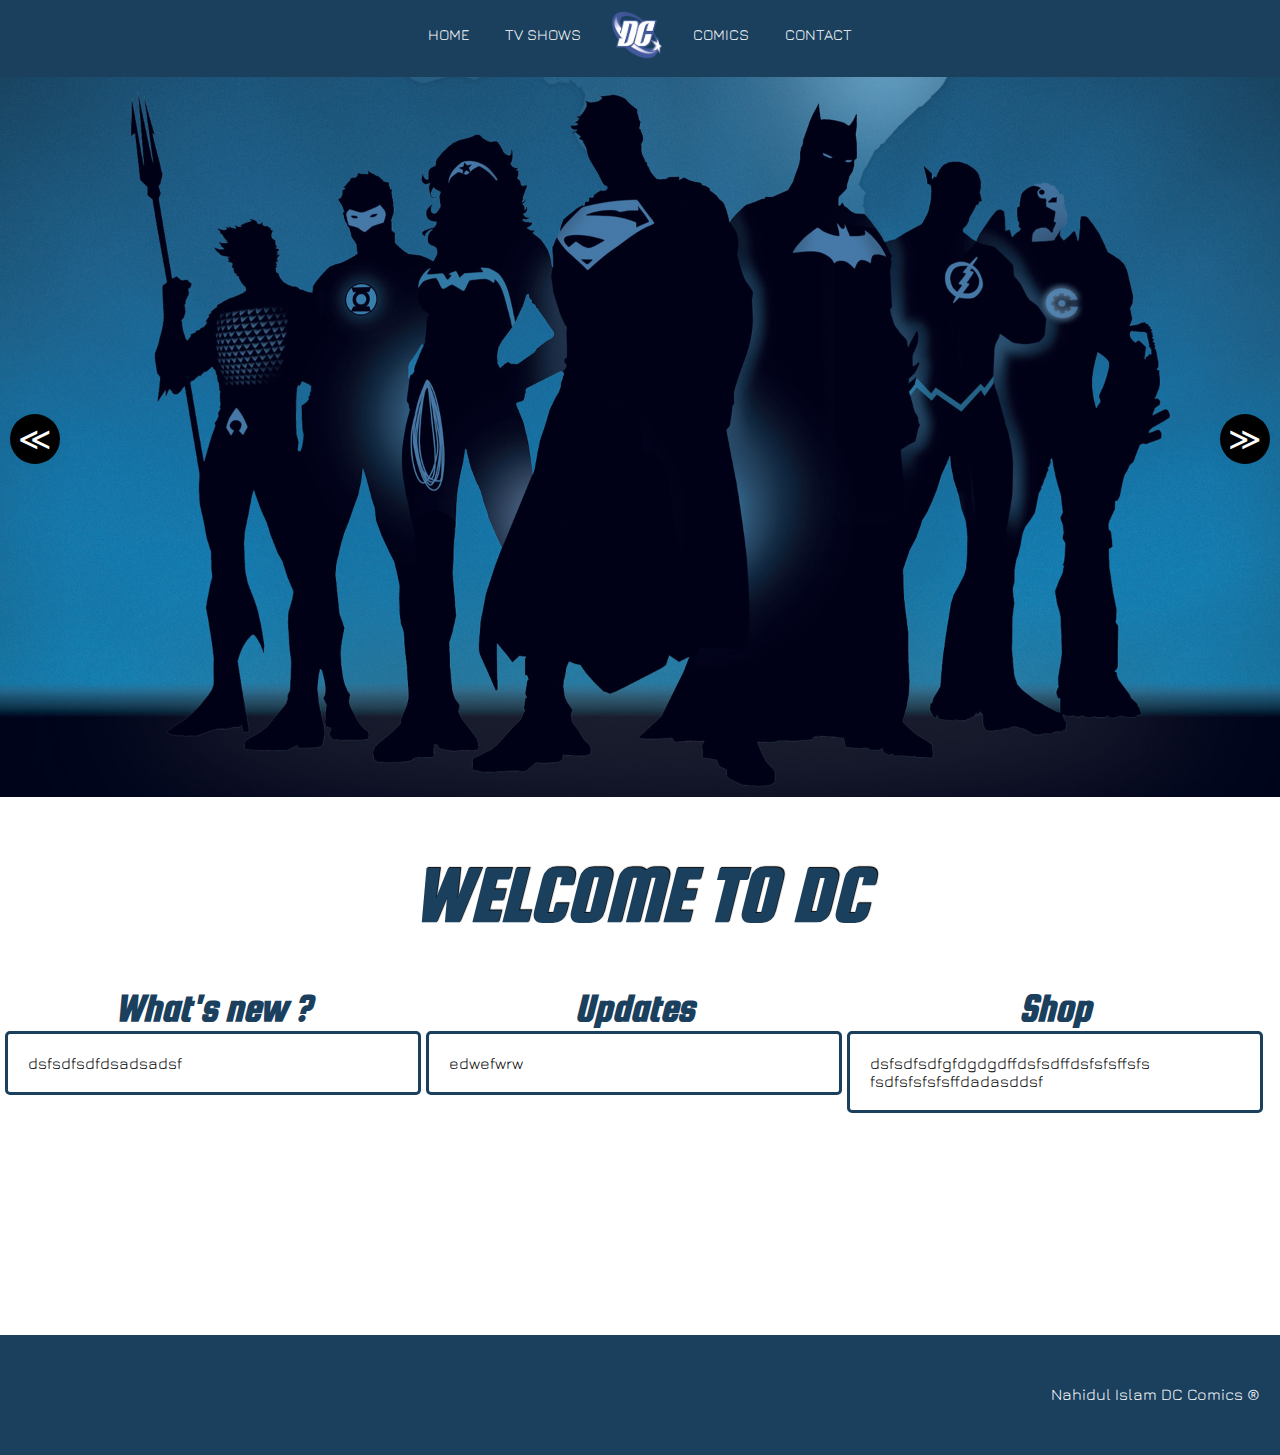
==== index.html @ 7a0b0933 "changed breakpoints for css" ====
<!doctype html>
<html>

<head>
    <title> DC Comics - Home </title>
    <link rel="stylesheet" href="css/styles.css">
    <link rel="apple-touch-icon" href="images/apple-touch-icon.png">
    <link href="https://fonts.googleapis.com/css?family=Squada+One" rel="stylesheet">
    <link href="https://fonts.googleapis.com/css?family=Jura:400,700" rel="stylesheet">
    <script type="text/javascript" src="js/scriptfile.js"></script>
    <meta charset="utf-8">
    <meta name="apple-mobile-web-app-capable" content="yes">
    <meta name="mobile-web-app-capable" content="yes">
    <meta name="viewport" content="width=device-width">
    <meta http-equiv="Content-Type" content="text/html; charset=utf-8">
    <meta name="application-name" content="DC COMICS">
</head>


<body>
    <nav class="mainnav" id="mainnav">
        <a href="index.html" id="currentpage" class="currentpage">HOME</a>
        <a href="tvshows.html">TV SHOWS</a>
        <img id="logo" class="logo" src="images/dclogo.png">
        <a href="comics.html">COMICS</a>
        <a href="contact.html">CONTACT</a>
        <a href="javascript:void(0);" id="navicon" class="navicon">&#9776;</a>
        <!-- icon that allows nav to collapse -->

    </nav>

    <header class="homebanner">
        <section id="homeimageslider">

            <ul id="slidecontent">
                <li>
                    <img src="images/bannerhome2.jpg" alt="">
                </li>
                <li>
                    <img src="images/bannerhome.jpg" alt "">
                </li>
                <li>
                    <img src="images/bannerhome3.jpg" alt "">
                </li>

            </ul>
            <a id="prev" href="#">&#8810;</a>
            <a id="next" href="#">&#8811;</a>
            <!-- Left and right buttons for image slider -->

        </section>

        <header>
            <h1> WELCOME TO DC</h1>
        </header>


    </header>



    <article class="homearticle">

        <section class="left-col">
            <header>
                <h2>What's new ?</h2>
            </header>
            <article>
                <p>dsfsdfsdfdsadsadsf</p>
            </article>
        </section>

        <section class="cent-col">
            <header>
                <h2>Updates</h2>
            </header>
            <article>
                <p>edwefwrw
                </p>
            </article>
        </section>

        <section class="right-col">
            <header>
                <h2>Shop</h2>
            </header>
            <article>
                <p>dsfsdfsdfgfdgdgdffdsfsdffdsfsfsffsfs <br> fsdfsfsfsfsffdadasddsf
                </p>
            </article>
        </section>


    </article>



    <footer>
        <p>Nahidul Islam DC Comics ®</p>
    </footer>

</body>

</html>
---- css/styles.css ----
@charset "UTF-8";


body {
    margin: 0;

}

p {
    font-family: 'Jura', sans-serif;

}

@media screen and (min-width: 651px) {          /*breakpoint for larger screen size devices*/
    .sticky {
        position: fixed;
        top: 0;
        width: 100%;


    }

    .sticky + header {
        padding-top: 77px;

    }



    .mainnav a {
        top: -20px;
        padding: 20px;
        position: relative
    }

    h1 {
        font-size: 80px;
    }


    h2 {
        font-size: 40px;

    }

    .homearticle header {
        margin-bottom: -30px;

    }




    .homebanner h1 {
        margin-bottom: 20px;

    }

    .homearticle .left-col,
    .right-col,
    .cent-col {
        width: 32.5%;
        margin-left: 5px;


    }
    
    .homearticle{
        margin-bottom: 400px;
    }
    



}


.mainnav {
    background-color: #1a405e;
    overflow: hidden;
    text-align: center;
    z-index: 1;

}


.mainnav a {
    font-family: 'Jura', sans-serif;
    color: white;
    padding: 14px 16px;
    text-decoration: none;
    font-size: 15px;
    display: inline-block;



}


.mainnav a:hover:not(:last-child) {
    color: black;
    background-color: #d1e8ff;
}


.mainnav .navicon {
    display: none;
}

.mainnav .navicon:hover {
    display: block;
}

.logo {
    height: 50px;
    margin-right: 10px;
    margin-left: 10px;
    margin-top: 10px;

}




@media screen and (max-width: 650px) {          /*breakpoint for smaller screen sizes*/
    .mainnav a {
        display: none;

    }
    
    .homearticle {
        display: flex;
        flex-direction: column;
        margin-top: -20px;
    }


    .homearticle {
        margin:20px;
        margin-top: -10px;


    }

    .mainnav a.navicon {
        float: left;
        display: block;
        height: 40px;

    }
    .currentpage {
        background-color: black;
        color: white;

    }
    .mainnav a:hover:not(:last-child) {
        background-color: #ddd;
        color: black;
    }

    .mainnav.responsivenav {
        position: relative;
    }
    .mainnav.responsivenav a.navicon {
        position: absolute;
        top: 0;

    }

    .mainnav.responsivenav a {
        display: block;
        text-align: right;
        height: 40px;



    }

    #logo {
        display: none;
    }

    h1 {
        font-size: 40px;

    }

    .homearticle .left-col,
    .right-col,
    .cent-col {
        width: 100%;
    }




}

.imagesliderhome {
    margin-bottom: 200px;
    width: 100%;
}

.banner {
    width: 100%;
    position: absolute;
}

.content p {
    margin-top: 500px;
}

footer {
    background-color: #1a405e;
    color: white;
    height: 100px;
    text-align: right;
    padding-right: 20px;
    padding-top: 20px;

}

footer p {
    margin-top: 30px;
}


#homeimageslider {
    position: relative;
    overflow: hidden;
    margin-bottom: 0px;




}

#homeimageslider ul {
    position: relative;
    list-style: none;
    height: 100%;
    width: 1000%;
    padding: 0;
    margin: 0;
    transition: all 750ms ease;





}

#homeimageslider li {
    position: relative;
    height: 100%;
    width: calc(100vw);
    float: left;


}

#homeimageslider img {
    width: 100%;
    height: 100%;


}

#prev,
#next {
    width: 50px;
    line-height: 50px;
    border-radius: 50%;
    font-size: 2rem;
    text-shadow: 0 0 20px rgba(0, 0, 0, 0.6);
    text-align: center;
    color: white;
    background-color: black;
    text-decoration: none;
    position: absolute;
    top: 50%;
    transform: translateY(-50%);
    transition: all 150ms ease;

}

#prev:hover {
    background-color: rgba(0, 0, 0, 0.5);
    text-shadow: 0;
}

#next:hover {
    background-color: rgba(0, 0, 0, 0.5);
    text-shadow: 0;
}


#prev {
    left: 10px;
}


#next {
    right: 10px;
}



h1 {
    font-family: 'Squada One', cursive;
    text-align: center;
    color: #1a405e;
    text-shadow: 1px -1px 1px rgba(0, 0, 0, 1);
    font-style: oblique;
    line-height: 1;
}

h2 {
    font-family: 'Squada One', cursive;
    text-align: center;
    color: #1a405e;
    text-shadow: 1px rgba(0, 0, 0, 1);
    font-style: oblique;
    line-height: 1;

}

h3 {
    font-family: 'Squada One', cursive;
    text-align: center;
    color: #1a405e;
    text-shadow: 1px rgba(0, 0, 0, 1);
    line-height: 1;

}


.homearticle .left-col,
.right-col,
.cent-col {
    float: left;

}




.homearticle .left-col p,
.right-col p,
.cent-col p {
    border-style: solid;
    border-color: #1a405e;
    padding: 20px;
    border-radius: 5px;



}
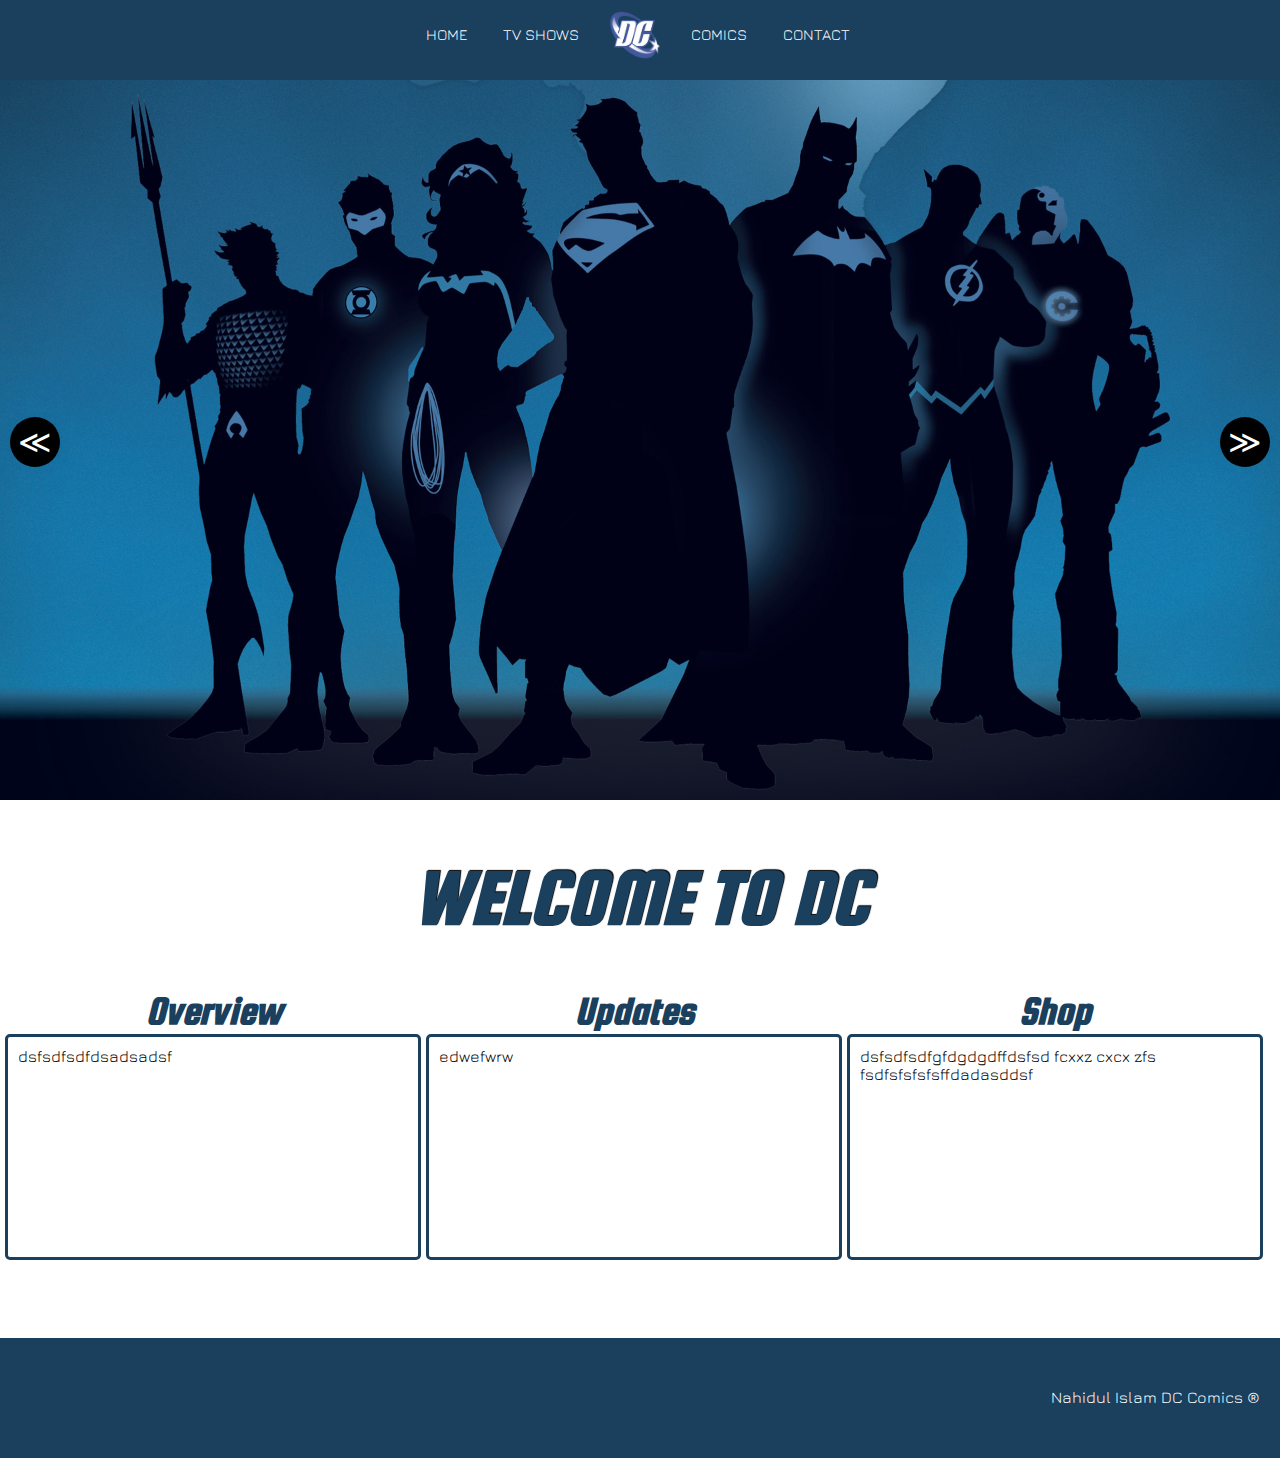
==== commit 1e2ea9f5: "made changes to nav html" ====
--- a/index.html
+++ b/index.html
@@ -19,15 +19,26 @@
 
 <body>
     <nav class="mainnav" id="mainnav">
-        <a href="index.html" id="currentpage" class="currentpage">HOME</a>
-        <a href="tvshows.html">TV SHOWS</a>
-        <img id="logo" class="logo" src="images/dclogo.png">
-        <a href="comics.html">COMICS</a>
-        <a href="contact.html">CONTACT</a>
-        <a href="javascript:void(0);" id="navicon" class="navicon">&#9776;</a>
-        <!-- icon that allows nav to collapse -->
+        <ul class="main-menu">
+            <li><a href="index.html" id="currentpage" class="currentpage">HOME</a></li>
+
+            <li><a href="tvshows.html">TV SHOWS</a></li>
+
+            <li><img id="logo" class="logo" src="images/dclogo.png"></li>
+
+            <li><a href="comics.html">COMICS</a></li>
+
+            <li><a href="contact.html">CONTACT</a></li>
+
+            <li><a href="javascript:void(0);" id="navicon" class="navicon">&#9776;</a></li>
+            <!-- icon that allows nav to collapse -->
+
+        </ul>
+
+
 
     </nav>
+
 
     <header class="homebanner">
         <section id="homeimageslider">
@@ -63,7 +74,7 @@
 
         <section class="left-col">
             <header>
-                <h2>What's new ?</h2>
+                <h2>Overview</h2>
             </header>
             <article>
                 <p>dsfsdfsdfdsadsadsf</p>
@@ -85,14 +96,13 @@
                 <h2>Shop</h2>
             </header>
             <article>
-                <p>dsfsdfsdfgfdgdgdffdsfsdffdsfsfsffsfs <br> fsdfsfsfsfsffdadasddsf
+                <p>dsfsdfsdfgfdgdgdffdsfsd fcxxz cxcx zfs <br> fsdfsfsfsfsffdadasddsf
                 </p>
             </article>
         </section>
 
 
     </article>
-
 
 
     <footer>
--- a/css/styles.css
+++ b/css/styles.css
@@ -3,6 +3,9 @@
 
 body {
     margin: 0;
+     &.in-transition {
+    transition: transform 900ms ease;
+    }
 
 }
 
@@ -11,7 +14,65 @@
 
 }
 
-@media screen and (min-width: 651px) {          /*breakpoint for larger screen size devices*/
+#scrollButton {
+  text-align: center;
+}
+
+.mainnav {
+    background-color: #1a405e;
+    overflow: hidden;
+    text-align: center;
+    z-index: 1;
+
+}
+
+.mainnav ul {
+    list-style-type: none;
+    margin: 0;
+    padding: 0;
+
+
+
+}
+
+
+.mainnav ul li a {
+    font-family: 'Jura', sans-serif;
+    color: white;
+    padding: 14px 16px;
+    text-decoration: none;
+    font-size: 15px;
+
+
+
+}
+
+
+
+.mainnav ul .navicon {
+    display: none;
+    top: 0;
+}
+
+.mainnav .navicon:hover {
+    display: block;
+}
+
+.logo {
+    height: 50px;
+    margin-right: 10px;
+    margin-left: 10px;
+    margin-top: 10px;
+
+}
+
+
+
+
+/*--------------------------------------------------------------------------*/
+
+@media screen and (min-width: 651px) {
+    /*breakpoint for larger screen size devices*/
     .sticky {
         position: fixed;
         top: 0;
@@ -25,13 +86,32 @@
 
     }
 
-
-
-    .mainnav a {
+    .mainnav {
+        height: 80px;
+    }
+
+    .mainnav ul li {
+        display: inline-block;
+
+    }
+
+
+    .mainnav ul li a:hover {
+        color: black;
+        background-color: #d1e8ff;
+
+
+    }
+
+
+    .mainnav ul li a {
+        position: relative;
         top: -20px;
-        padding: 20px;
-        position: relative
-    }
+        padding-top: 100%;
+        padding-bottom: 100%;
+
+    }
+
 
     h1 {
         font-size: 80px;
@@ -62,72 +142,50 @@
         width: 32.5%;
         margin-left: 5px;
 
-
-    }
-    
-    .homearticle{
+        float: left;
+
+
+    }
+
+
+    .homearticle .left-col p,
+    .right-col p,
+    .cent-col p {
+        height: 200px;
+
+
+
+
+    }
+
+    .homearticle {
         margin-bottom: 400px;
-    }
-    
-
-
-
-}
-
-
-.mainnav {
-    background-color: #1a405e;
-    overflow: hidden;
-    text-align: center;
-    z-index: 1;
-
-}
-
-
-.mainnav a {
-    font-family: 'Jura', sans-serif;
-    color: white;
-    padding: 14px 16px;
-    text-decoration: none;
-    font-size: 15px;
-    display: inline-block;
-
-
-
-}
-
-
-.mainnav a:hover:not(:last-child) {
-    color: black;
-    background-color: #d1e8ff;
-}
-
-
-.mainnav .navicon {
-    display: none;
-}
-
-.mainnav .navicon:hover {
-    display: block;
-}
-
-.logo {
-    height: 50px;
-    margin-right: 10px;
-    margin-left: 10px;
-    margin-top: 10px;
-
-}
-
-
-
-
-@media screen and (max-width: 650px) {          /*breakpoint for smaller screen sizes*/
-    .mainnav a {
+        box-sizing: border-box;
+        width: 100%;
+
+    }
+
+
+
+}
+
+/*--------------------------------------------------------------------------*/
+
+/*--------------------------------------------------------------------------*/
+
+@media screen and (max-width: 650px) {
+    /*breakpoint for smaller screen sizes*/
+    .mainnav ul li a {
         display: none;
 
-    }
-    
+
+    }
+
+    .navicon {
+        color: white;
+        
+    }
+
     .homearticle {
         display: flex;
         flex-direction: column;
@@ -136,7 +194,7 @@
 
 
     .homearticle {
-        margin:20px;
+        margin: 20px;
         margin-top: -10px;
 
 
@@ -147,30 +205,56 @@
         display: block;
         height: 40px;
 
-    }
+
+
+
+
+    }
+
     .currentpage {
         background-color: black;
         color: white;
 
     }
-    .mainnav a:hover:not(:last-child) {
-        background-color: #ddd;
+    .mainnav ul li:hover:not(:last-child) {
+        background-color: grey;
         color: black;
     }
+
 
     .mainnav.responsivenav {
         position: relative;
-    }
-    .mainnav.responsivenav a.navicon {
+
+
+
+
+
+    }
+
+    .mainnav.responsivenav ul {
+        top: 0;
+        margin-top: 0;
+
+    }
+    .mainnav.responsivenav ul li a.navicon {
         position: absolute;
         top: 0;
 
-    }
-
-    .mainnav.responsivenav a {
+
+
+
+    }
+
+    .mainnav.responsivenav ul li a {
+        position: relative;
         display: block;
         text-align: right;
         height: 40px;
+
+
+
+
+
 
 
 
@@ -195,6 +279,8 @@
 
 
 }
+
+/*--------------------------------------------------------------------------*/
 
 .imagesliderhome {
     margin-bottom: 200px;
@@ -339,6 +425,8 @@
 .right-col,
 .cent-col {
     float: left;
+    box-sizing: border-box;
+
 
 }
 
@@ -350,11 +438,18 @@
 .cent-col p {
     border-style: solid;
     border-color: #1a405e;
-    padding: 20px;
+    padding: 10px;
     border-radius: 5px;
-
-
-
-}
-
-
+    overflow: auto;
+
+}
+
+cd-top.cd-is-visible {
+  /* the button becomes visible */
+  visibility: visible;
+  opacity: 1;
+}
+.cd-top.cd-fade-out {
+  /* if the user keeps scrolling down, the button is out of focus and becomes less visible */
+  opacity: .5;
+}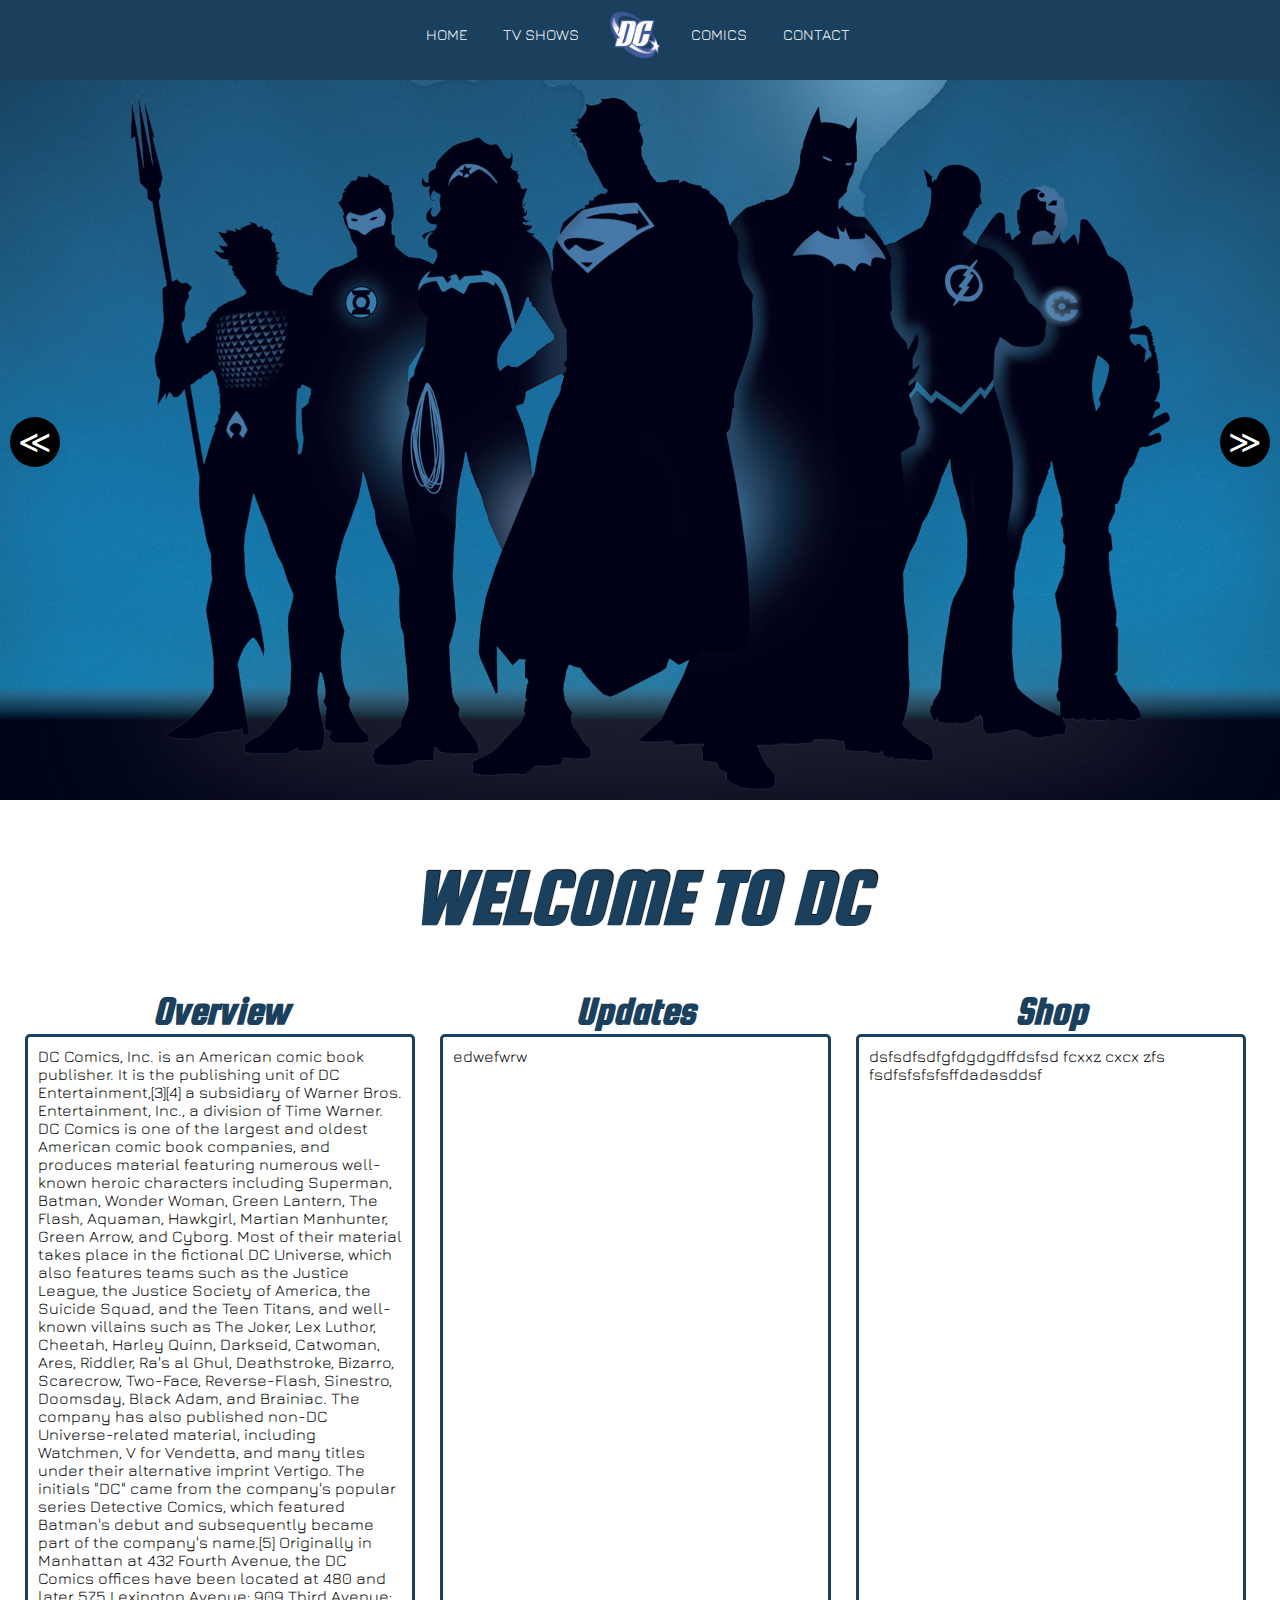
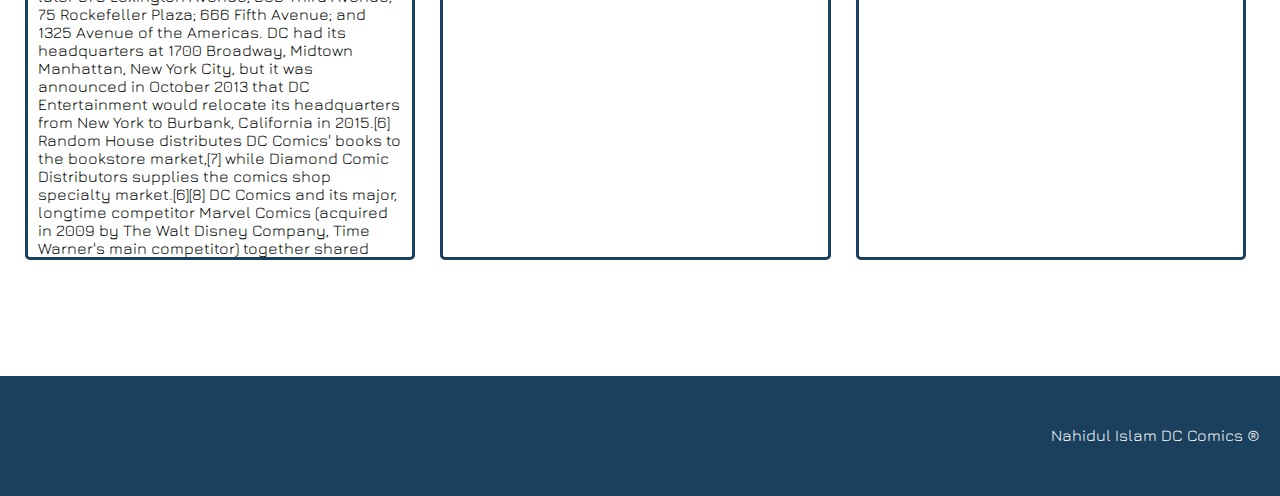
==== commit 3bf3ba10: "added a back to top button" ====
--- a/index.html
+++ b/index.html
@@ -38,6 +38,8 @@
 
 
     </nav>
+    
+    
 
 
     <header class="homebanner">
@@ -77,7 +79,7 @@
                 <h2>Overview</h2>
             </header>
             <article>
-                <p>dsfsdfsdfdsadsadsf</p>
+                <p>DC Comics, Inc. is an American comic book publisher. It is the publishing unit of DC Entertainment,[3][4] a subsidiary of Warner Bros. Entertainment, Inc., a division of Time Warner. DC Comics is one of the largest and oldest American comic book companies, and produces material featuring numerous well-known heroic characters including Superman, Batman, Wonder Woman, Green Lantern, The Flash, Aquaman, Hawkgirl, Martian Manhunter, Green Arrow, and Cyborg. Most of their material takes place in the fictional DC Universe, which also features teams such as the Justice League, the Justice Society of America, the Suicide Squad, and the Teen Titans, and well-known villains such as The Joker, Lex Luthor, Cheetah, Harley Quinn, Darkseid, Catwoman, Ares, Riddler, Ra's al Ghul, Deathstroke, Bizarro, Scarecrow, Two-Face, Reverse-Flash, Sinestro, Doomsday, Black Adam, and Brainiac. The company has also published non-DC Universe-related material, including Watchmen, V for Vendetta, and many titles under their alternative imprint Vertigo. The initials "DC" came from the company's popular series Detective Comics, which featured Batman's debut and subsequently became part of the company's name.[5] Originally in Manhattan at 432 Fourth Avenue, the DC Comics offices have been located at 480 and later 575 Lexington Avenue; 909 Third Avenue; 75 Rockefeller Plaza; 666 Fifth Avenue; and 1325 Avenue of the Americas. DC had its headquarters at 1700 Broadway, Midtown Manhattan, New York City, but it was announced in October 2013 that DC Entertainment would relocate its headquarters from New York to Burbank, California in 2015.[6] Random House distributes DC Comics' books to the bookstore market,[7] while Diamond Comic Distributors supplies the comics shop specialty market.[6][8] DC Comics and its major, longtime competitor Marvel Comics (acquired in 2009 by The Walt Disney Company, Time Warner's main competitor) together shared 70% of the American comic book market in 2016.[Wikipedia] DC means simply "DC," as the first D in D-Day is just "D." The initials come from DC's first regular publication, Detective Comics, which eventually became home to Batman. So there's a case to be made that "DC Comics" is redundant. (ref: Mickey Blue-Eyes) That's the source of the initials, but the full form of the company name (which is now a partnership owned by Warner Bros so it no longer includes "Inc") is "DC Comics."</p>
             </article>
         </section>
 
@@ -103,9 +105,13 @@
 
 
     </article>
+    
+    <section class ="backtotop">
+        <button onclick="topFunction()" id="myBtn" title="Go to top">Top</button>
+    
+    </section>
 
-
-    <footer>
+    <footer id ="footer">
         <p>Nahidul Islam DC Comics ®</p>
     </footer>
 
--- a/css/styles.css
+++ b/css/styles.css
@@ -3,8 +3,8 @@
 
 body {
     margin: 0;
-     &.in-transition {
-    transition: transform 900ms ease;
+    &.in-transition {
+        transition: transform 900ms ease;
     }
 
 }
@@ -15,7 +15,7 @@
 }
 
 #scrollButton {
-  text-align: center;
+    text-align: center;
 }
 
 .mainnav {
@@ -34,6 +34,8 @@
 
 
 }
+
+
 
 
 .mainnav ul li a {
@@ -52,6 +54,7 @@
 .mainnav ul .navicon {
     display: none;
     top: 0;
+
 }
 
 .mainnav .navicon:hover {
@@ -109,6 +112,7 @@
         top: -20px;
         padding-top: 100%;
         padding-bottom: 100%;
+        color: white;
 
     }
 
@@ -139,9 +143,8 @@
     .homearticle .left-col,
     .right-col,
     .cent-col {
-        width: 32.5%;
-        margin-left: 5px;
-
+        width: 30.5%;
+        margin-left: 25px;
         float: left;
 
 
@@ -151,7 +154,7 @@
     .homearticle .left-col p,
     .right-col p,
     .cent-col p {
-        height: 200px;
+        height: 800px;
 
 
 
@@ -162,9 +165,13 @@
         margin-bottom: 400px;
         box-sizing: border-box;
         width: 100%;
-
-    }
-
+        margin-left: 0px;
+
+    }
+
+    .backtotop {
+        clear: left;
+    }
 
 
 }
@@ -182,8 +189,8 @@
     }
 
     .navicon {
-        color: white;
-        
+        color: #ffffff;
+
     }
 
     .homearticle {
@@ -191,7 +198,16 @@
         flex-direction: column;
         margin-top: -20px;
     }
-
+    
+    .homearticle .left-col p,
+    .right-col p,
+    .cent-col p {
+        height: 300px;
+
+
+
+
+    }
 
     .homearticle {
         margin: 20px;
@@ -204,10 +220,7 @@
         float: left;
         display: block;
         height: 40px;
-
-
-
-
+        color: white;
 
     }
 
@@ -297,12 +310,15 @@
 }
 
 footer {
+    margin-top: 100px;
     background-color: #1a405e;
     color: white;
     height: 100px;
     text-align: right;
     padding-right: 20px;
     padding-top: 20px;
+    clear: left;
+    
 
 }
 
@@ -444,12 +460,22 @@
 
 }
 
-cd-top.cd-is-visible {
-  /* the button becomes visible */
-  visibility: visible;
-  opacity: 1;
-}
-.cd-top.cd-fade-out {
-  /* if the user keeps scrolling down, the button is out of focus and becomes less visible */
-  opacity: .5;
-}+#myBtn {
+  display: none;
+  position: fixed;
+  bottom: 20px;
+  right: 30px;
+  z-index: 99;
+  border: none;
+  outline: none;
+  background-color: red;
+  color: white;
+  cursor: pointer;
+  padding: 15px;
+  border-radius: 10px;
+}
+
+#myBtn:hover {
+  background-color: #555;
+}
+
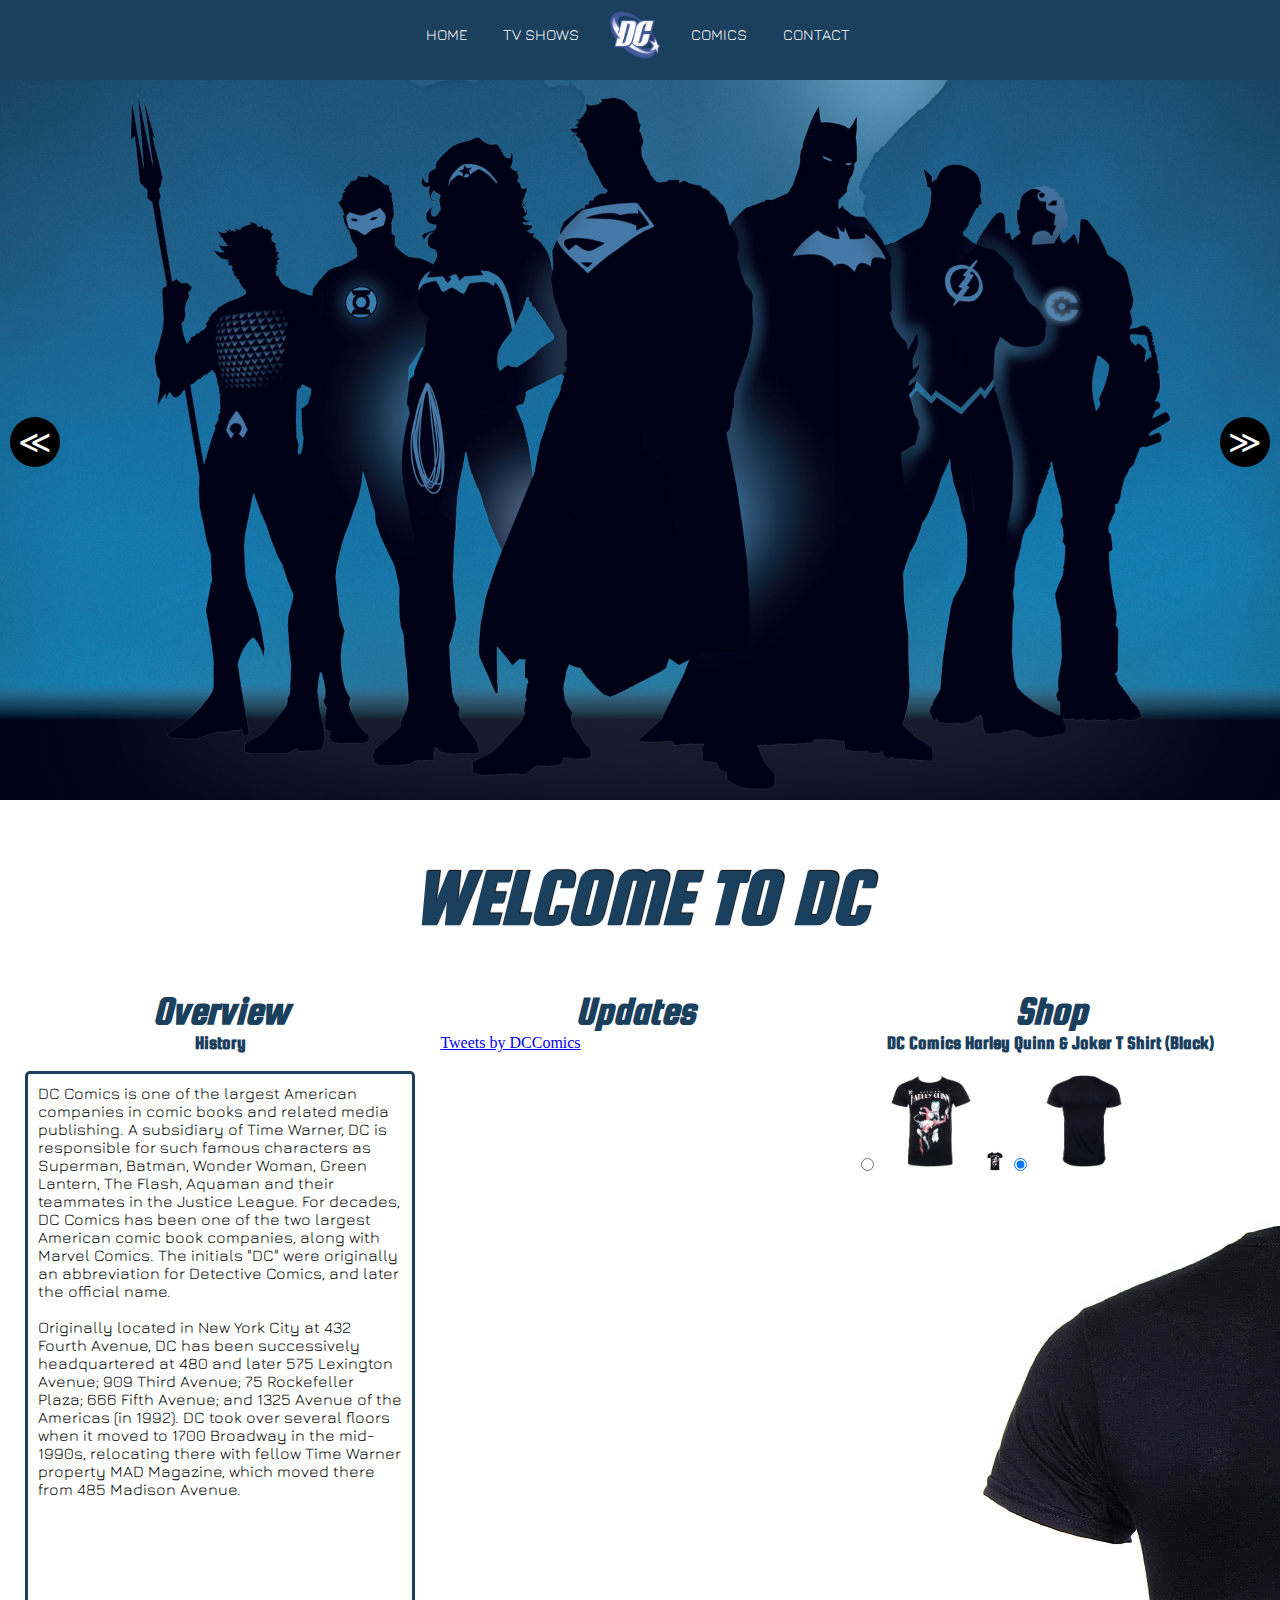
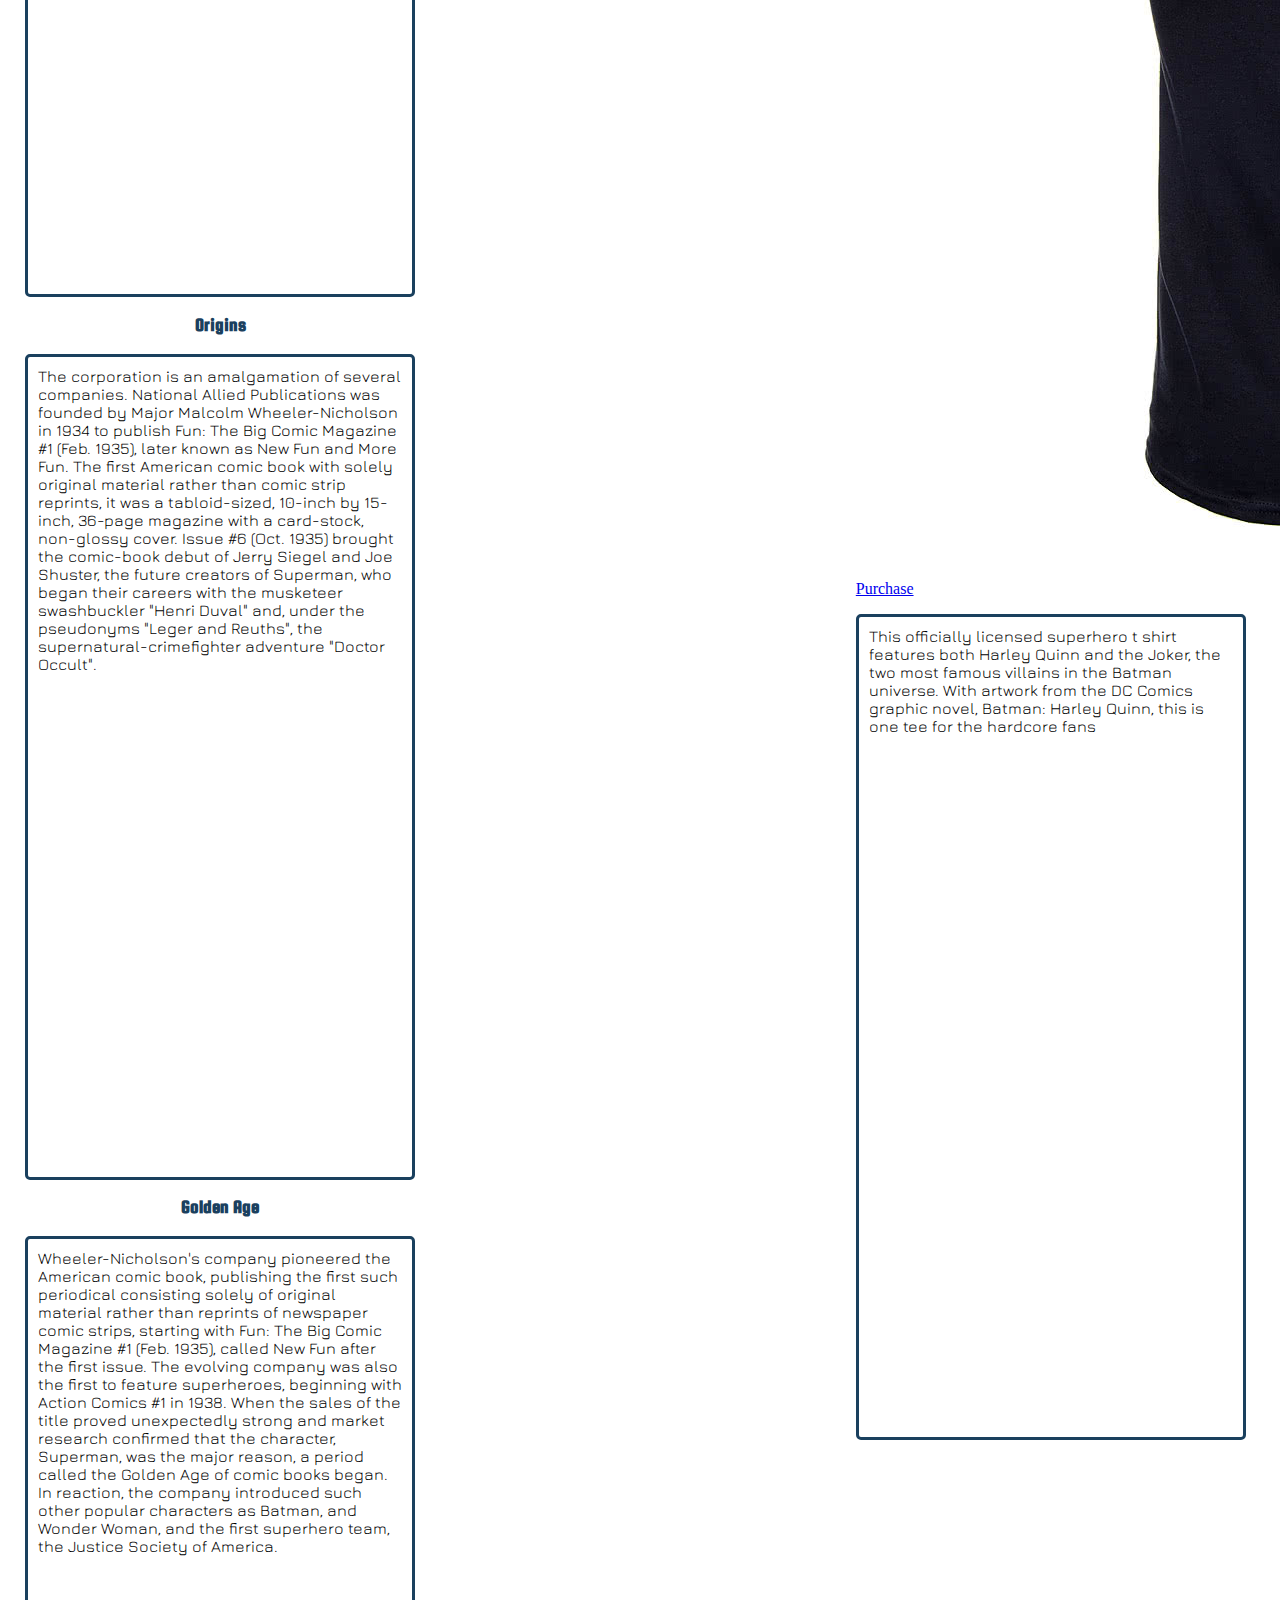
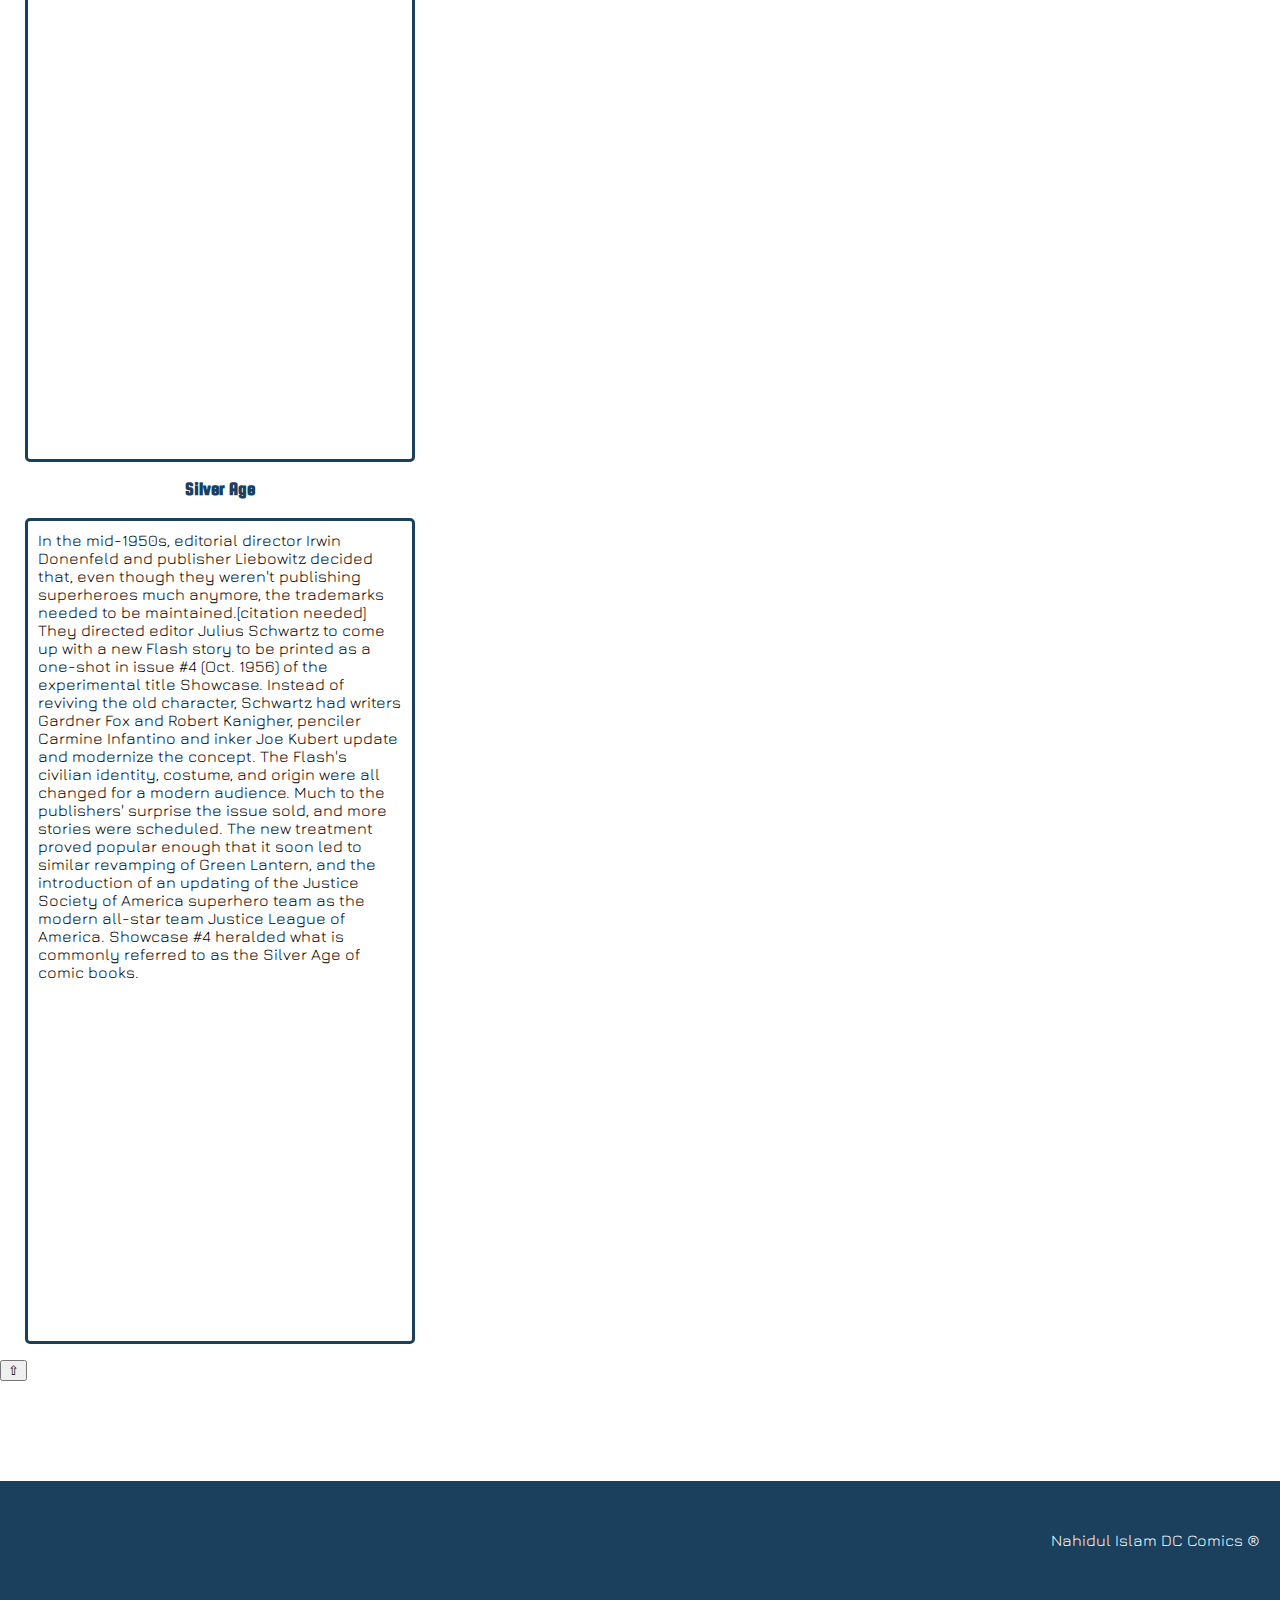
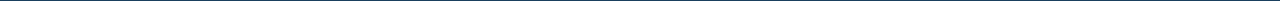
==== commit 33576cbc: "added contact page" ====
--- a/index.html
+++ b/index.html
@@ -22,7 +22,9 @@
         <ul class="main-menu">
             <li><a href="index.html" id="currentpage" class="currentpage">HOME</a></li>
 
-            <li><a href="tvshows.html">TV SHOWS</a></li>
+            <li><a href="tvshows.html">TV SHOWS</a>
+
+            </li>
 
             <li><img id="logo" class="logo" src="images/dclogo.png"></li>
 
@@ -38,8 +40,8 @@
 
 
     </nav>
-    
-    
+
+
 
 
     <header class="homebanner">
@@ -47,13 +49,13 @@
 
             <ul id="slidecontent">
                 <li>
-                    <img src="images/bannerhome2.jpg" alt="">
+                    <img src="images/homebanner/bannerhome2.jpg" alt="">
                 </li>
                 <li>
-                    <img src="images/bannerhome.jpg" alt "">
+                    <img src="images/homebanner/bannerhome.jpg" alt "">
                 </li>
                 <li>
-                    <img src="images/bannerhome3.jpg" alt "">
+                    <img src="images/homebanner/bannerhome3.jpg" alt "">
                 </li>
 
             </ul>
@@ -79,7 +81,25 @@
                 <h2>Overview</h2>
             </header>
             <article>
-                <p>DC Comics, Inc. is an American comic book publisher. It is the publishing unit of DC Entertainment,[3][4] a subsidiary of Warner Bros. Entertainment, Inc., a division of Time Warner. DC Comics is one of the largest and oldest American comic book companies, and produces material featuring numerous well-known heroic characters including Superman, Batman, Wonder Woman, Green Lantern, The Flash, Aquaman, Hawkgirl, Martian Manhunter, Green Arrow, and Cyborg. Most of their material takes place in the fictional DC Universe, which also features teams such as the Justice League, the Justice Society of America, the Suicide Squad, and the Teen Titans, and well-known villains such as The Joker, Lex Luthor, Cheetah, Harley Quinn, Darkseid, Catwoman, Ares, Riddler, Ra's al Ghul, Deathstroke, Bizarro, Scarecrow, Two-Face, Reverse-Flash, Sinestro, Doomsday, Black Adam, and Brainiac. The company has also published non-DC Universe-related material, including Watchmen, V for Vendetta, and many titles under their alternative imprint Vertigo. The initials "DC" came from the company's popular series Detective Comics, which featured Batman's debut and subsequently became part of the company's name.[5] Originally in Manhattan at 432 Fourth Avenue, the DC Comics offices have been located at 480 and later 575 Lexington Avenue; 909 Third Avenue; 75 Rockefeller Plaza; 666 Fifth Avenue; and 1325 Avenue of the Americas. DC had its headquarters at 1700 Broadway, Midtown Manhattan, New York City, but it was announced in October 2013 that DC Entertainment would relocate its headquarters from New York to Burbank, California in 2015.[6] Random House distributes DC Comics' books to the bookstore market,[7] while Diamond Comic Distributors supplies the comics shop specialty market.[6][8] DC Comics and its major, longtime competitor Marvel Comics (acquired in 2009 by The Walt Disney Company, Time Warner's main competitor) together shared 70% of the American comic book market in 2016.[Wikipedia] DC means simply "DC," as the first D in D-Day is just "D." The initials come from DC's first regular publication, Detective Comics, which eventually became home to Batman. So there's a case to be made that "DC Comics" is redundant. (ref: Mickey Blue-Eyes) That's the source of the initials, but the full form of the company name (which is now a partnership owned by Warner Bros so it no longer includes "Inc") is "DC Comics."</p>
+                <h3>History</h3>
+                <p>
+                    DC Comics is one of the largest American companies in comic books and related media publishing. A subsidiary of Time Warner, DC is responsible for such famous characters as Superman, Batman, Wonder Woman, Green Lantern, The Flash, Aquaman and their teammates in the Justice League. For decades, DC Comics has been one of the two largest American comic book companies, along with Marvel Comics. The initials "DC" were originally an abbreviation for Detective Comics, and later the official name. <br> <br> Originally located in New York City at 432 Fourth Avenue, DC has been successively headquartered at 480 and later 575 Lexington Avenue; 909 Third Avenue; 75 Rockefeller Plaza; 666 Fifth Avenue; and 1325 Avenue of the Americas (in 1992). DC took over several floors when it moved to 1700 Broadway in the mid-1990s, relocating there with fellow Time Warner property MAD Magazine, which moved there from 485 Madison Avenue.
+                </p>
+                <h3>Origins</h3>
+                <p>
+                    The corporation is an amalgamation of several companies. National Allied Publications was founded by Major Malcolm Wheeler-Nicholson in 1934 to publish Fun: The Big Comic Magazine #1 (Feb. 1935), later known as New Fun and More Fun. The first American comic book with solely original material rather than comic strip reprints, it was a tabloid-sized, 10-inch by 15-inch, 36-page magazine with a card-stock, non-glossy cover. Issue #6 (Oct. 1935) brought the comic-book debut of Jerry Siegel and Joe Shuster, the future creators of Superman, who began their careers with the musketeer swashbuckler "Henri Duval" and, under the pseudonyms "Leger and Reuths", the supernatural-crimefighter adventure "Doctor Occult".
+                </p>
+                <h3>Golden Age</h3>
+                <p>
+                    Wheeler-Nicholson's company pioneered the American comic book, publishing the first such periodical consisting solely of original material rather than reprints of newspaper comic strips, starting with Fun: The Big Comic Magazine #1 (Feb. 1935), called New Fun after the first issue. The evolving company was also the first to feature superheroes, beginning with Action Comics #1 in 1938. When the sales of the title proved unexpectedly strong and market research confirmed that the character, Superman, was the major reason, a period called the Golden Age of comic books began. In reaction, the company introduced such other popular characters as Batman, and Wonder Woman, and the first superhero team, the Justice Society of America.
+                </p>
+                <h3>Silver Age</h3>
+                <p>
+                    In the mid-1950s, editorial director Irwin Donenfeld and publisher Liebowitz decided that, even though they weren't publishing superheroes much anymore, the trademarks needed to be maintained.[citation needed] They directed editor Julius Schwartz to come up with a new Flash story to be printed as a one-shot in issue #4 (Oct. 1956) of the experimental title Showcase. Instead of reviving the old character, Schwartz had writers Gardner Fox and Robert Kanigher, penciler Carmine Infantino and inker Joe Kubert update and modernize the concept. The Flash's civilian identity, costume, and origin were all changed for a modern audience. Much to the publishers' surprise the issue sold, and more stories were scheduled. The new treatment proved popular enough that it soon led to similar revamping of Green Lantern, and the introduction of an updating of the Justice Society of America superhero team as the modern all-star team Justice League of America. Showcase #4 heralded what is commonly referred to as the Silver Age of comic books.
+                </p>
+
+
+
             </article>
         </section>
 
@@ -88,8 +108,8 @@
                 <h2>Updates</h2>
             </header>
             <article>
-                <p>edwefwrw
-                </p>
+                <a class="twitter-timeline" href="https://twitter.com/DCComics?ref_src=twsrc%5Etfw">Tweets by DCComics</a>
+                <script async src="https://platform.twitter.com/widgets.js" charset="utf-8"></script>
             </article>
         </section>
 
@@ -98,20 +118,39 @@
                 <h2>Shop</h2>
             </header>
             <article>
-                <p>dsfsdfsdfgfdgdgdffdsfsd fcxxz cxcx zfs <br> fsdfsfsfsfsffdadasddsf
+                <h3>DC Comics Harley Quinn & Joker T Shirt (Black) </h3>
+                <div class="slider">
+                    <input type="radio" name="slide_switch" id="id1" />
+                    <label for="id1">
+		<img src="images/shop/item1.jpg" width="100"/>
+	</label>
+                    <img class="mainimgshop" src="images/shop/item1.jpg" width="20" />
+
+                    <!--Lets show the second image by default on page load-->
+                    <input type="radio" name="slide_switch" id="id2" checked="checked" />
+                    <label for="id2">
+		<img class ="mainimgshop" src="images/shop/item1.2.jpg" width="100"/>
+	</label>
+                    <img src="images/shop/item1.2.jpg" />
+
+
+                </div>
+                <a href='https://www.bluebanana.com/en/product/1021554/53/dc-comics-harley-quinn-and-joker-black-t-shirt?jssCart=8349cd3dd8fff0afc6599eb5ff81c785' id="buy">Purchase</a>
+
+                <p>This officially licensed superhero t shirt features both Harley Quinn and the Joker, the two most famous villains in the Batman universe. With artwork from the DC Comics graphic novel, Batman: Harley Quinn, this is one tee for the hardcore fans
                 </p>
             </article>
         </section>
 
 
     </article>
-    
-    <section class ="backtotop">
-        <button onclick="topFunction()" id="myBtn" title="Go to top">Top</button>
-    
+
+    <section class="backtotop">
+        <button onclick="topFunction()" href="#" id="backtotopbtn" title="Go to top">&#8679 </button>
+
     </section>
 
-    <footer id ="footer">
+    <footer id="footer">
         <p>Nahidul Islam DC Comics ®</p>
     </footer>
 
--- a/css/styles.css
+++ b/css/styles.css
@@ -3,9 +3,6 @@
 
 body {
     margin: 0;
-    &.in-transition {
-        transition: transform 900ms ease;
-    }
 
 }
 
@@ -72,6 +69,7 @@
 
 
 
+
 /*--------------------------------------------------------------------------*/
 
 @media screen and (min-width: 651px) {
@@ -171,6 +169,7 @@
 
     .backtotop {
         clear: left;
+        
     }
 
 
@@ -198,7 +197,7 @@
         flex-direction: column;
         margin-top: -20px;
     }
-    
+
     .homearticle .left-col p,
     .right-col p,
     .cent-col p {
@@ -318,7 +317,7 @@
     padding-right: 20px;
     padding-top: 20px;
     clear: left;
-    
+
 
 }
 
@@ -461,18 +460,17 @@
 }
 
 #myBtn {
+   position: fixed;
+  top: auto;
+  left: auto;
+  bottom: 0;
+  right: 0;
+  margin-bottom: 3%;
+  margin-right: 2%;
   display: none;
-  position: fixed;
-  bottom: 20px;
-  right: 30px;
-  z-index: 99;
-  border: none;
-  outline: none;
-  background-color: red;
-  color: white;
-  cursor: pointer;
-  padding: 15px;
-  border-radius: 10px;
+    font-size: 30px;
+
+
 }
 
 #myBtn:hover {
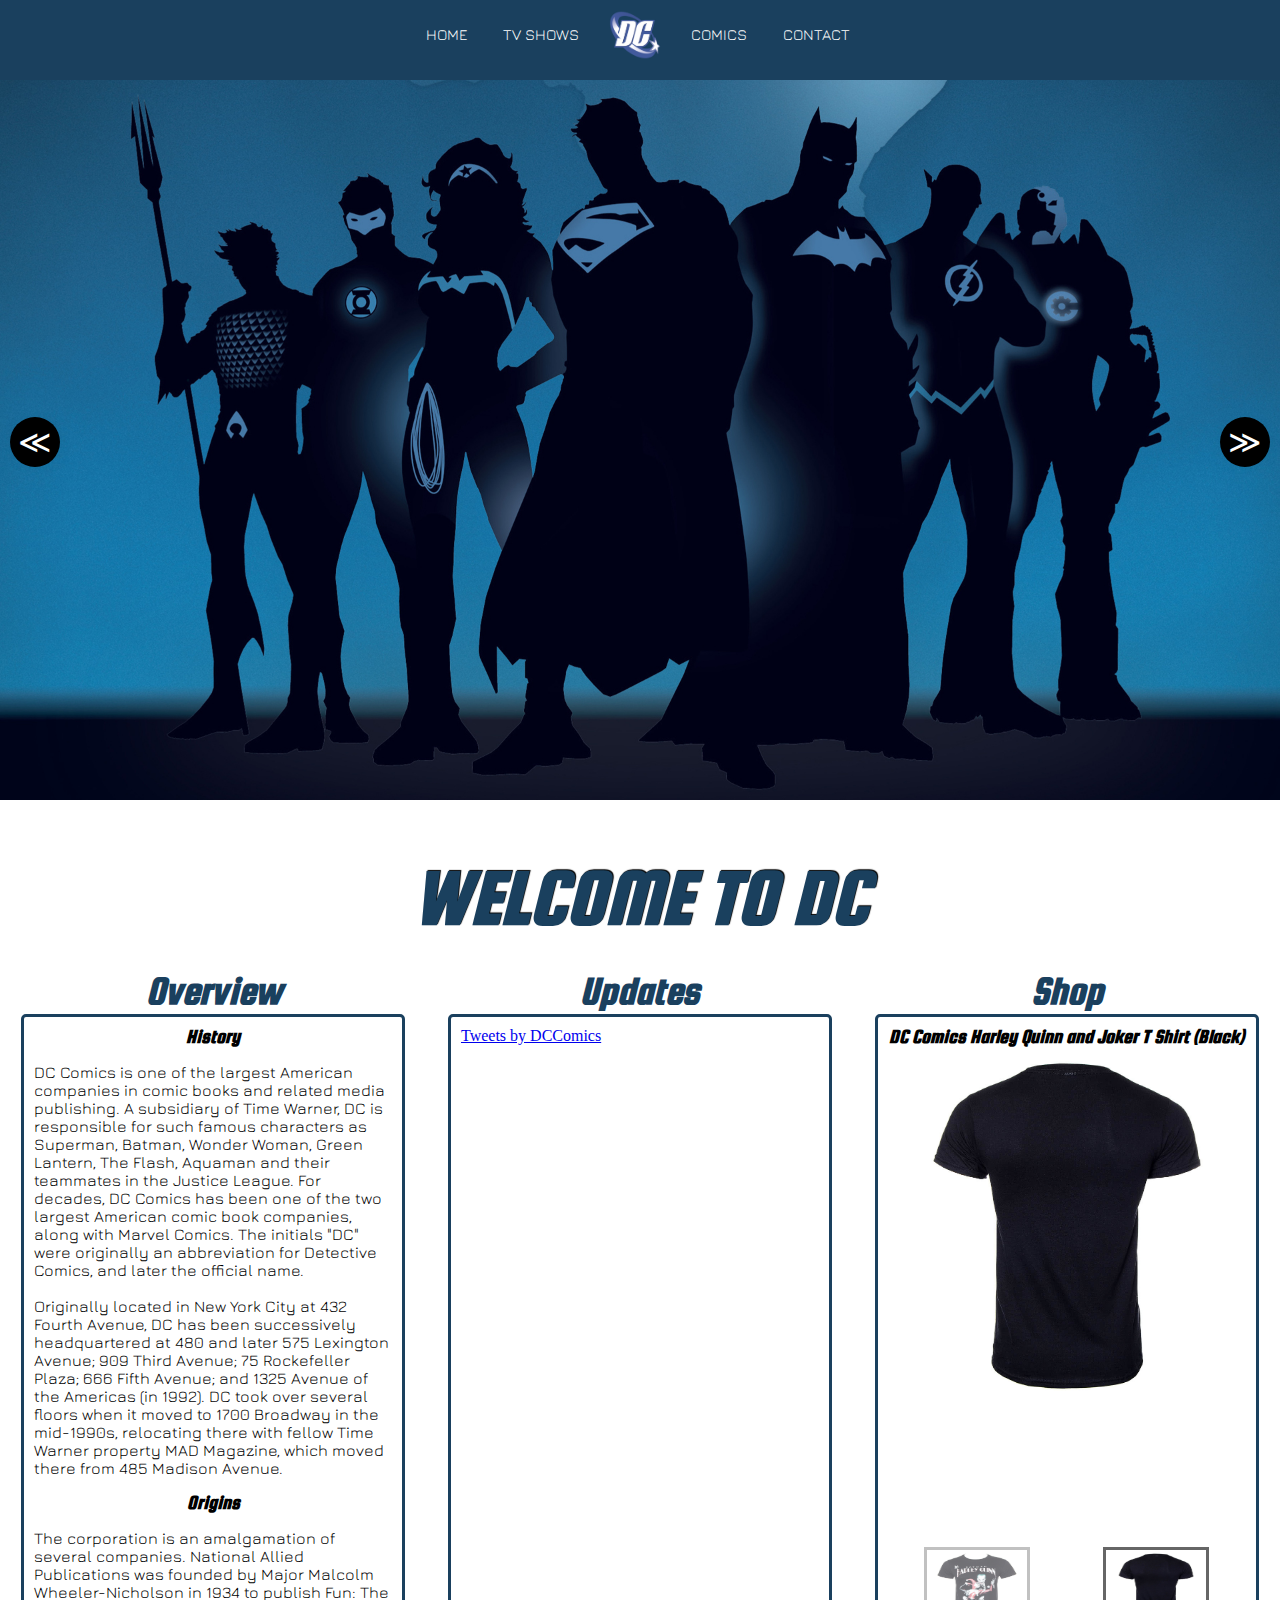
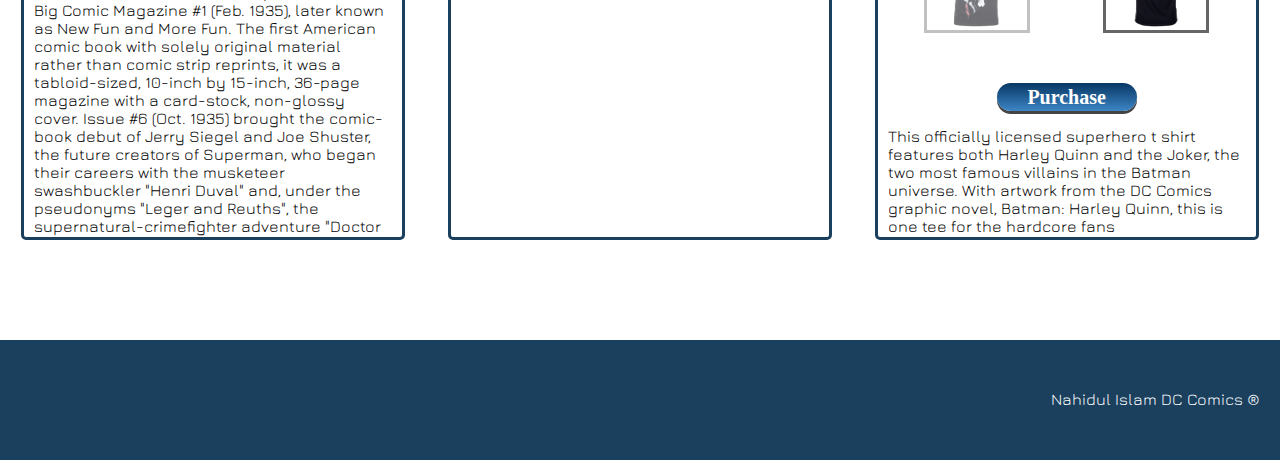
==== commit c9939253: "added comics page" ====
--- a/index.html
+++ b/index.html
@@ -3,11 +3,17 @@
 
 <head>
     <title> DC Comics - Home </title>
+    <!-- main css -->
     <link rel="stylesheet" href="css/styles.css">
+    <!-- splashscreen for ios -->
     <link rel="apple-touch-icon" href="images/apple-touch-icon.png">
+    <!-- imported google fonts -->
     <link href="https://fonts.googleapis.com/css?family=Squada+One" rel="stylesheet">
     <link href="https://fonts.googleapis.com/css?family=Jura:400,700" rel="stylesheet">
+    <!-- main javascript -->
     <script type="text/javascript" src="js/scriptfile.js"></script>
+    <!-- twitter widget javascript -->
+    <script async src="https://platform.twitter.com/widgets.js" charset="utf-8"></script>
     <meta charset="utf-8">
     <meta name="apple-mobile-web-app-capable" content="yes">
     <meta name="mobile-web-app-capable" content="yes">
@@ -16,52 +22,41 @@
     <meta name="application-name" content="DC COMICS">
 </head>
 
+<body>
+    <!-- navigation bar -->
+    <nav class="mainnav" id="mainnav">
 
-<body>
-    <nav class="mainnav" id="mainnav">
         <ul class="main-menu">
+
             <li><a href="index.html" id="currentpage" class="currentpage">HOME</a></li>
-
-            <li><a href="tvshows.html">TV SHOWS</a>
-
-            </li>
-
+            <li><a href="tvshows.html">TV SHOWS</a></li>
             <li><img id="logo" class="logo" src="images/dclogo.png"></li>
-
             <li><a href="comics.html">COMICS</a></li>
-
             <li><a href="contact.html">CONTACT</a></li>
-
+            <!-- icon that allows nav to collapse -->
             <li><a href="javascript:void(0);" id="navicon" class="navicon">&#9776;</a></li>
-            <!-- icon that allows nav to collapse -->
 
         </ul>
 
-
-
     </nav>
 
+    <!-- banner for homepage -->
+    <header class="homebanner">
 
-
-
-    <header class="homebanner">
         <section id="homeimageslider">
 
+            <!-- slideshow of images within the list -->
             <ul id="slidecontent">
-                <li>
-                    <img src="images/homebanner/bannerhome2.jpg" alt="">
-                </li>
-                <li>
-                    <img src="images/homebanner/bannerhome.jpg" alt "">
-                </li>
-                <li>
-                    <img src="images/homebanner/bannerhome3.jpg" alt "">
-                </li>
+
+                <li><img src="images/homebanner/bannerhome2.jpg" alt=""></li>
+                <li><img src="images/homebanner/bannerhome.jpg" alt ""></li>
+                <li><img src="images/homebanner/bannerhome3.jpg" alt ""></li>
 
             </ul>
+
+            <!-- Left and right buttons for image slider -->
             <a id="prev" href="#">&#8810;</a>
             <a id="next" href="#">&#8811;</a>
-            <!-- Left and right buttons for image slider -->
 
         </section>
 
@@ -69,13 +64,11 @@
             <h1> WELCOME TO DC</h1>
         </header>
 
-
     </header>
 
+    <main class="homearticle">
 
-
-    <article class="homearticle">
-
+        <!-- Article divided into three sections -->
         <section class="left-col">
             <header>
                 <h2>Overview</h2>
@@ -83,7 +76,9 @@
             <article>
                 <h3>History</h3>
                 <p>
-                    DC Comics is one of the largest American companies in comic books and related media publishing. A subsidiary of Time Warner, DC is responsible for such famous characters as Superman, Batman, Wonder Woman, Green Lantern, The Flash, Aquaman and their teammates in the Justice League. For decades, DC Comics has been one of the two largest American comic book companies, along with Marvel Comics. The initials "DC" were originally an abbreviation for Detective Comics, and later the official name. <br> <br> Originally located in New York City at 432 Fourth Avenue, DC has been successively headquartered at 480 and later 575 Lexington Avenue; 909 Third Avenue; 75 Rockefeller Plaza; 666 Fifth Avenue; and 1325 Avenue of the Americas (in 1992). DC took over several floors when it moved to 1700 Broadway in the mid-1990s, relocating there with fellow Time Warner property MAD Magazine, which moved there from 485 Madison Avenue.
+                    DC Comics is one of the largest American companies in comic books and related media publishing. A subsidiary of Time Warner, DC is responsible for such famous characters as Superman, Batman, Wonder Woman, Green Lantern, The Flash, Aquaman and their teammates in the Justice League. For decades, DC Comics has been one of the two largest American comic book companies, along with Marvel Comics. The initials "DC" were originally an abbreviation for Detective Comics, and later the official name.
+                    <br>
+                    <br> Originally located in New York City at 432 Fourth Avenue, DC has been successively headquartered at 480 and later 575 Lexington Avenue; 909 Third Avenue; 75 Rockefeller Plaza; 666 Fifth Avenue; and 1325 Avenue of the Americas (in 1992). DC took over several floors when it moved to 1700 Broadway in the mid-1990s, relocating there with fellow Time Warner property MAD Magazine, which moved there from 485 Madison Avenue.
                 </p>
                 <h3>Origins</h3>
                 <p>
@@ -98,8 +93,6 @@
                     In the mid-1950s, editorial director Irwin Donenfeld and publisher Liebowitz decided that, even though they weren't publishing superheroes much anymore, the trademarks needed to be maintained.[citation needed] They directed editor Julius Schwartz to come up with a new Flash story to be printed as a one-shot in issue #4 (Oct. 1956) of the experimental title Showcase. Instead of reviving the old character, Schwartz had writers Gardner Fox and Robert Kanigher, penciler Carmine Infantino and inker Joe Kubert update and modernize the concept. The Flash's civilian identity, costume, and origin were all changed for a modern audience. Much to the publishers' surprise the issue sold, and more stories were scheduled. The new treatment proved popular enough that it soon led to similar revamping of Green Lantern, and the introduction of an updating of the Justice Society of America superhero team as the modern all-star team Justice League of America. Showcase #4 heralded what is commonly referred to as the Silver Age of comic books.
                 </p>
 
-
-
             </article>
         </section>
 
@@ -108,8 +101,8 @@
                 <h2>Updates</h2>
             </header>
             <article>
+                <!-- imports twitter timeline -->
                 <a class="twitter-timeline" href="https://twitter.com/DCComics?ref_src=twsrc%5Etfw">Tweets by DCComics</a>
-                <script async src="https://platform.twitter.com/widgets.js" charset="utf-8"></script>
             </article>
         </section>
 
@@ -118,21 +111,20 @@
                 <h2>Shop</h2>
             </header>
             <article>
-                <h3>DC Comics Harley Quinn & Joker T Shirt (Black) </h3>
+                <h3>DC Comics Harley Quinn and Joker T Shirt (Black) </h3>
                 <div class="slider">
                     <input type="radio" name="slide_switch" id="id1" />
                     <label for="id1">
-		<img src="images/shop/item1.jpg" width="100"/>
-	</label>
+                        <img src="images/shop/item1.jpg" width="100" />
+                    </label>
                     <img class="mainimgshop" src="images/shop/item1.jpg" width="20" />
 
                     <!--Lets show the second image by default on page load-->
                     <input type="radio" name="slide_switch" id="id2" checked="checked" />
                     <label for="id2">
-		<img class ="mainimgshop" src="images/shop/item1.2.jpg" width="100"/>
-	</label>
+                        <img class="mainimgshop" src="images/shop/item1.2.jpg" width="100" />
+                    </label>
                     <img src="images/shop/item1.2.jpg" />
-
 
                 </div>
                 <a href='https://www.bluebanana.com/en/product/1021554/53/dc-comics-harley-quinn-and-joker-black-t-shirt?jssCart=8349cd3dd8fff0afc6599eb5ff81c785' id="buy">Purchase</a>
@@ -142,9 +134,9 @@
             </article>
         </section>
 
+    </main>
 
-    </article>
-
+    <!-- button that -->
     <section class="backtotop">
         <button onclick="topFunction()" href="#" id="backtotopbtn" title="Go to top">&#8679 </button>
 
--- a/css/styles.css
+++ b/css/styles.css
@@ -94,6 +94,7 @@
     .mainnav ul li {
         display: inline-block;
 
+
     }
 
 
@@ -111,8 +112,13 @@
         padding-top: 100%;
         padding-bottom: 100%;
         color: white;
-
-    }
+        line-height: 60px;
+
+
+    }
+
+
+
 
 
     h1 {
@@ -129,6 +135,13 @@
         margin-bottom: -30px;
 
     }
+
+    .homearticle {
+        display: flex;
+        flex-direction: row;
+        margin-top: -20px;
+    }
+
 
 
 
@@ -141,17 +154,16 @@
     .homearticle .left-col,
     .right-col,
     .cent-col {
-        width: 30.5%;
-        margin-left: 25px;
-        float: left;
-
-
-    }
-
-
-    .homearticle .left-col p,
-    .right-col p,
-    .cent-col p {
+        width: 30%;
+        margin: auto;
+
+
+    }
+
+
+    .homearticle .left-col article,
+    .right-col article,
+    .cent-col article {
         height: 800px;
 
 
@@ -159,17 +171,10 @@
 
     }
 
-    .homearticle {
-        margin-bottom: 400px;
-        box-sizing: border-box;
-        width: 100%;
-        margin-left: 0px;
-
-    }
-
-    .backtotop {
-        clear: left;
-        
+
+
+    #backtotopbtn {
+        bottom: 100px;
     }
 
 
@@ -198,9 +203,9 @@
         margin-top: -20px;
     }
 
-    .homearticle .left-col p,
-    .right-col p,
-    .cent-col p {
+    .homearticle .left-col article,
+    .right-col article,
+    .cent-col article {
         height: 300px;
 
 
@@ -285,6 +290,10 @@
     .right-col,
     .cent-col {
         width: 100%;
+    }
+
+    #backtotopbtn {
+        bottom: 120px;
     }
 
 
@@ -432,6 +441,9 @@
     color: #1a405e;
     text-shadow: 1px rgba(0, 0, 0, 1);
     line-height: 1;
+    margin: 0;
+
+
 
 }
 
@@ -439,41 +451,173 @@
 .homearticle .left-col,
 .right-col,
 .cent-col {
-    float: left;
+
     box-sizing: border-box;
 
 
 }
 
-
-
-
-.homearticle .left-col p,
-.right-col p,
-.cent-col p {
+.homearticle h3 {
+    color: black;
+    font-style: italic;
+    font-size: 20px;
+
+}
+
+
+
+
+.homearticle .left-col article,
+.right-col article,
+.cent-col article {
     border-style: solid;
     border-color: #1a405e;
     padding: 10px;
     border-radius: 5px;
     overflow: auto;
 
-}
-
-#myBtn {
-   position: fixed;
-  top: auto;
-  left: auto;
-  bottom: 0;
-  right: 0;
-  margin-bottom: 3%;
-  margin-right: 2%;
-  display: none;
-    font-size: 30px;
-
-
-}
-
-#myBtn:hover {
-  background-color: #555;
-}
-
+
+
+}
+
+#backtotopbtn {
+    position: fixed;
+    right: 0;
+    margin: 0 auto;
+    margin-right: 10px;
+    background-color: black;
+    display: none;
+    padding-right: 30px;
+    font-size: 40px;
+    height: 60px;
+    width: 60px;
+    color: white;
+    text-decoration: none;
+    text-align: center;
+    cursor: pointer;
+    background: #666;
+    background: rgba(0, 0, 0, 0.7);
+    border-radius: 100%;
+    border: 3px solid #073763;
+    box-shadow: 0 1px 10px rgba(0, 0, 0, 0.46);
+    color: #fff;
+    height: 60px;
+    text-align: center;
+    transition: .5s;
+    vertical-align: middle;
+    width: 60px;
+
+
+
+}
+
+#backtotopbtn:hover {
+    background-color: #555;
+}
+
+#buy {
+    background: #073763;
+    background: -webkit-linear-gradient(#073763, #3d85c6);
+    border-radius: 1000px;
+    box-shadow: 0 3px #444444;
+    padding: 4px 30px;
+    clear: both;
+    color: #ffffff;
+    display: inline-block;
+    font: normal 700 25px/1 "Komika", cursive;
+    font-size: 20px;
+    text-align: center;
+    text-decoration: none;
+    display: block;
+    margin: 0 auto;
+    width: 80px;
+
+}
+
+#buy:hover {
+    background: grey;
+}
+
+
+
+/*Time for the CSS*/
+
+.slider {
+    margin: 0 auto;
+    display: flex;
+    width: 100%;
+    /*Same as width of the large image*/
+    position: relative;
+    padding-top: 300px;
+    /*Instead of height we will use padding*/
+    /*Lets add a shadow*/
+}
+
+
+/*Last thing remaining is to add transitions*/
+
+.slider > img {
+    width: inherit;
+    position: absolute;
+    left: 0;
+    top: 0;
+    transition: all 0.5s;
+}
+
+.slider input[name='slide_switch'] {
+    display: none;
+}
+
+
+
+.slider label {
+    /*Lets add some spacing for the thumbnails*/
+    margin: 18px 0 0 18px;
+    border: 3px solid #999;
+    margin: 0 auto;
+    cursor: pointer;
+    display: flex;
+    flex-direction: row;
+    height: 80px;
+    transition: all 0.5s;
+    margin-top: 200px;
+    margin-bottom: 50px;
+
+    /*Default style = low opacity*/
+    opacity: 0.6;
+}
+
+.slider label img {
+    display: block;
+    display: flex;
+    flex-direction: row;
+}
+
+/*Time to add the click effects*/
+
+.slider input[name='slide_switch']:checked + label {
+    border-color: #666;
+    opacity: 1;
+}
+
+/*Clicking any thumbnail now should change its opacity(style)*/
+
+/*Time to work on the main images*/
+
+.slider input[name='slide_switch'] ~ img {
+    opacity: 0;
+    transform: scale(1.1);
+}
+
+/*That hides all main images at a 110% size
+On click the images will be displayed at normal size to complete the effect
+*/
+
+.slider input[name='slide_switch']:checked + label + img {
+    opacity: 1;
+    transform: scale(1);
+}
+
+/*Clicking on any thumbnail now should activate the image related to it*/
+
+/*We are done :)*/
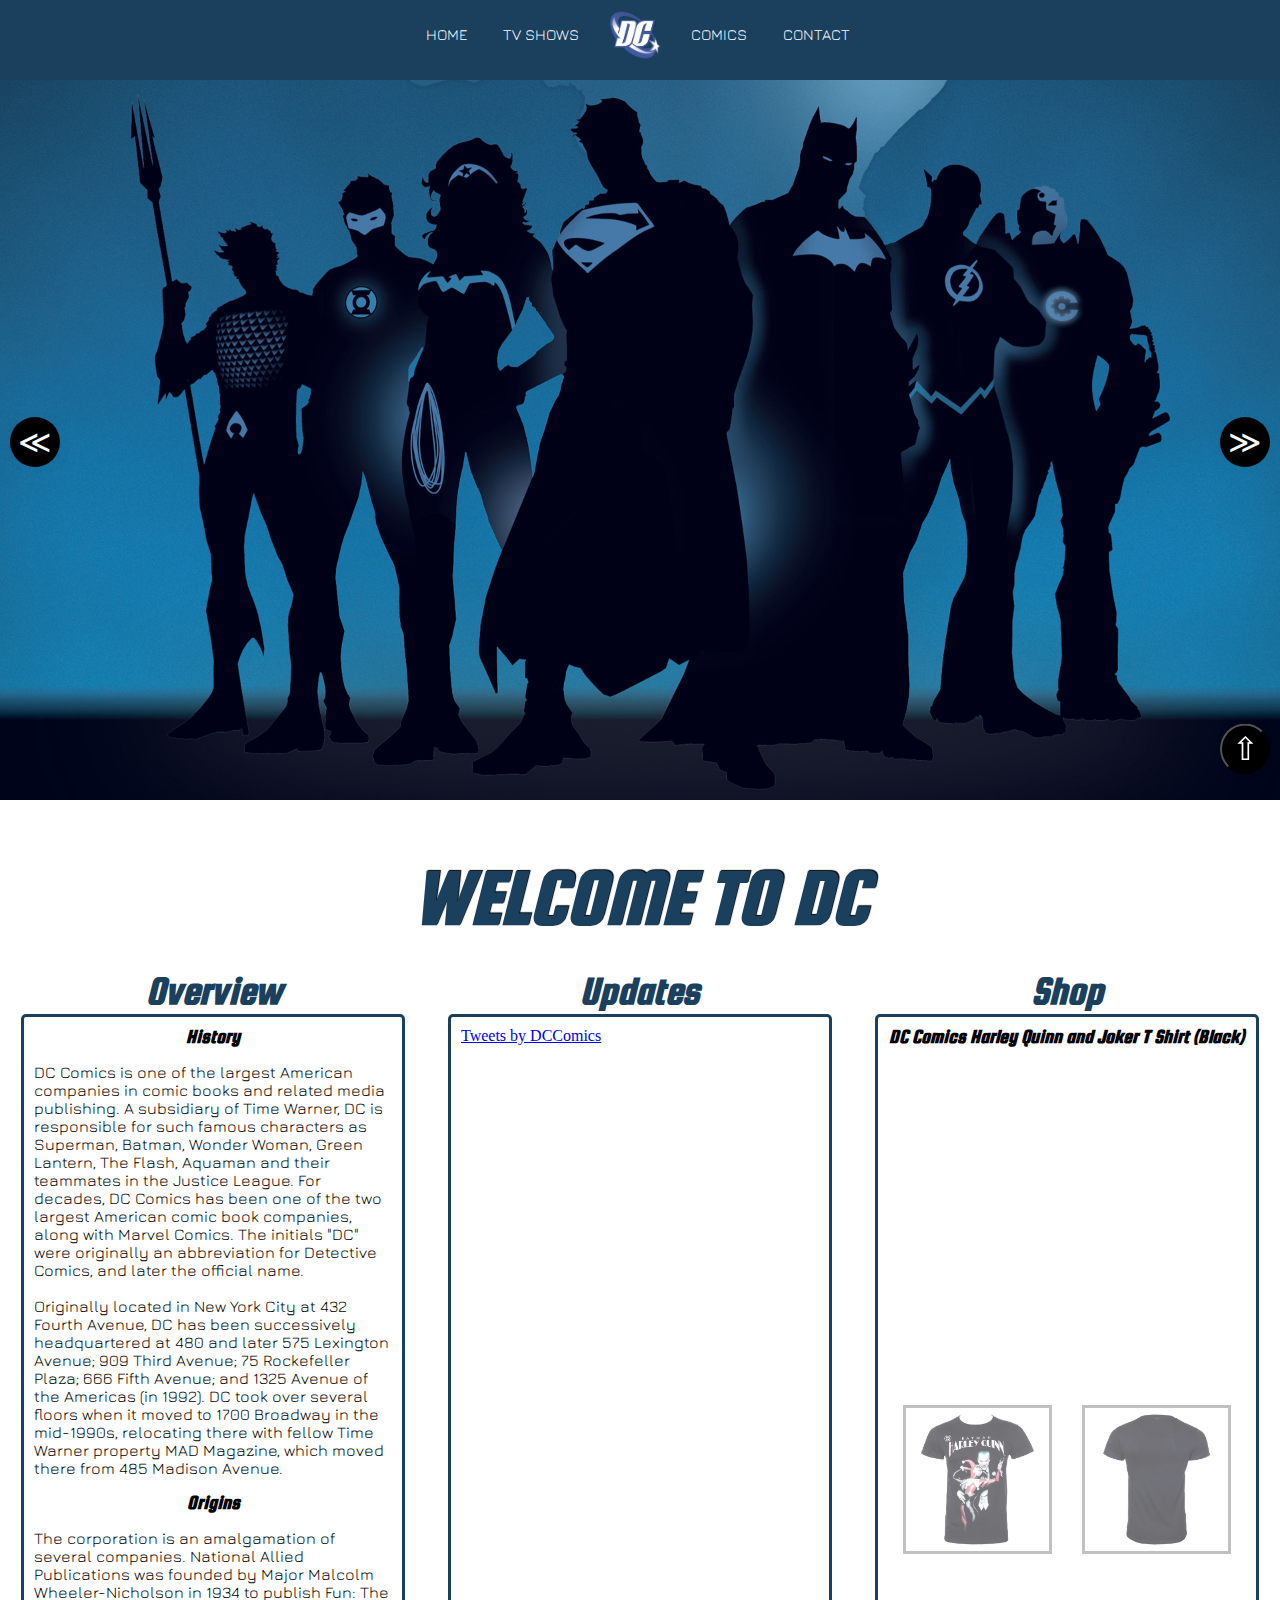
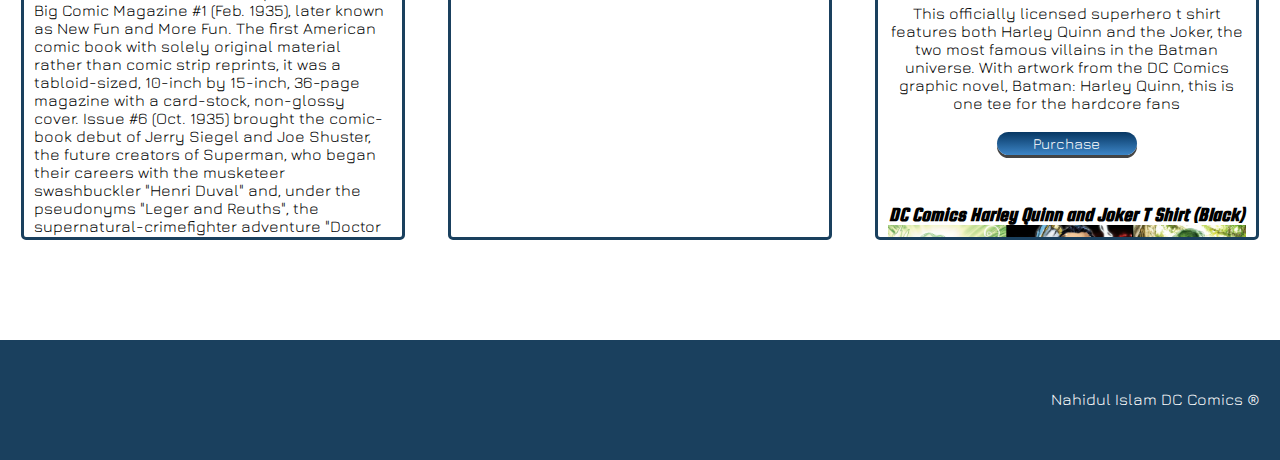
==== commit a2658d3d: "updated read me" ====
--- a/index.html
+++ b/index.html
@@ -111,26 +111,65 @@
                 <h2>Shop</h2>
             </header>
             <article>
-                <h3>DC Comics Harley Quinn and Joker T Shirt (Black) </h3>
-                <div class="slider">
-                    <input type="radio" name="slide_switch" id="id1" />
-                    <label for="id1">
+                <section class = "shopitem">
+                    <h3>DC Comics Harley Quinn and Joker T Shirt (Black) </h3>
+
+
+                    <div class="slider">
+                        <input type="radio" name="slide_switch" id="id1" checked="checked"/>
+                        <label for="id1">
                         <img src="images/shop/item1.jpg" width="100" />
                     </label>
-                    <img class="mainimgshop" src="images/shop/item1.jpg" width="20" />
+                        <img class="mainimgshop" src="images/shop/item1.jpg" width="20" />
 
-                    <!--Lets show the second image by default on page load-->
-                    <input type="radio" name="slide_switch" id="id2" checked="checked" />
-                    <label for="id2">
+                        <!--Lets show the second image by default on page load-->
+                        <input type="radio" name="slide_switch" id="id2"/>
+                        <label for="id2">
                         <img class="mainimgshop" src="images/shop/item1.2.jpg" width="100" />
                     </label>
-                    <img src="images/shop/item1.2.jpg" />
+                        <img src="images/shop/item1.2.jpg" />
 
-                </div>
-                <a href='https://www.bluebanana.com/en/product/1021554/53/dc-comics-harley-quinn-and-joker-black-t-shirt?jssCart=8349cd3dd8fff0afc6599eb5ff81c785' id="buy">Purchase</a>
+                    </div>
 
-                <p>This officially licensed superhero t shirt features both Harley Quinn and the Joker, the two most famous villains in the Batman universe. With artwork from the DC Comics graphic novel, Batman: Harley Quinn, this is one tee for the hardcore fans
-                </p>
+
+
+                    <p class="shopiteminfo">This officially licensed superhero t shirt features both Harley Quinn and the Joker, the two most famous villains in the Batman universe. With artwork from the DC Comics graphic novel, Batman: Harley Quinn, this is one tee for the hardcore fans
+                    </p>
+
+                    <a href='https://www.bluebanana.com/en/product/1021554/53/dc-comics-harley-quinn-and-joker-black-t-shirt?jssCart=8349cd3dd8fff0afc6599eb5ff81c785' id="buy">Purchase</a>
+
+                </section>
+                
+                <section class = "shopitem">
+                    <h3>DC Comics Harley Quinn and Joker T Shirt (Black) </h3>
+
+
+                    <div class="slider">
+                        <input type="radio" name="slide_switch" id="id3" checked="checked"/>
+                        <label for="id3">
+                        <img src="images/homebanner/bannerhome.jpg" width="100" />
+                    </label>
+                        <img class="mainimgshop" src="images/homebanner/bannerhome.jpg" width="20" />
+
+                        <!--Lets show the second image by default on page load-->
+                        <input type="radio" name="slide_switch" id="id4"/>
+                        <label for="id4">
+                        <img class="mainimgshop" src="images/dclogo.png" width="100" />
+                    </label>
+                        <img src="images/dclogo.png" />
+
+                    </div>
+
+
+
+                    <p class="shopiteminfo">This officially licensed superhero t shirt features both Harley Quinn and the Joker, the two most famous villains in the Batman universe. With artwork from the DC Comics graphic novel, Batman: Harley Quinn, this is one tee for the hardcore fans
+                    </p>
+
+                    <a href='https://www.bluebanana.com/en/product/1021554/53/dc-comics-harley-quinn-and-joker-black-t-shirt?jssCart=8349cd3dd8fff0afc6599eb5ff81c785' id="buy">Purchase</a>
+
+                </section>
+
+
             </article>
         </section>
 
--- a/css/styles.css
+++ b/css/styles.css
@@ -483,29 +483,18 @@
 #backtotopbtn {
     position: fixed;
     right: 0;
-    margin: 0 auto;
     margin-right: 10px;
+    width: 50px;
+    line-height: 45px;
+    border-radius: 50%;
+    font-size: 2rem;
+    text-shadow: 0 0 20px rgba(0, 0, 0, 0.6);
+    text-align: center;
+    color: white;
     background-color: black;
-    display: none;
-    padding-right: 30px;
-    font-size: 40px;
-    height: 60px;
-    width: 60px;
-    color: white;
     text-decoration: none;
-    text-align: center;
-    cursor: pointer;
-    background: #666;
-    background: rgba(0, 0, 0, 0.7);
-    border-radius: 100%;
-    border: 3px solid #073763;
-    box-shadow: 0 1px 10px rgba(0, 0, 0, 0.46);
-    color: #fff;
-    height: 60px;
-    text-align: center;
-    transition: .5s;
-    vertical-align: middle;
-    width: 60px;
+    transform: translateY(-50%);
+    transition: all 150ms ease;
 
 
 
@@ -520,12 +509,12 @@
     background: -webkit-linear-gradient(#073763, #3d85c6);
     border-radius: 1000px;
     box-shadow: 0 3px #444444;
-    padding: 4px 30px;
+    padding: 3px 30px;
     clear: both;
     color: #ffffff;
+    font-family: 'Jura', sans-serif;
     display: inline-block;
-    font: normal 700 25px/1 "Komika", cursive;
-    font-size: 20px;
+    font-size: 15px;
     text-align: center;
     text-decoration: none;
     display: block;
@@ -548,7 +537,7 @@
     width: 100%;
     /*Same as width of the large image*/
     position: relative;
-    padding-top: 300px;
+    padding-top: 20%;
     /*Instead of height we will use padding*/
     /*Lets add a shadow*/
 }
@@ -578,19 +567,27 @@
     cursor: pointer;
     display: flex;
     flex-direction: row;
-    height: 80px;
     transition: all 0.5s;
-    margin-top: 200px;
+    width: 40%;
+    margin-top: 80%;
     margin-bottom: 50px;
 
     /*Default style = low opacity*/
     opacity: 0.6;
 }
 
+.shopiteminfo {
+    margin: 0 auto;
+    text-align: center;
+    margin-bottom: 20px;
+}
+
 .slider label img {
-    display: block;
-    display: flex;
-    flex-direction: row;
+
+    margin: 0 auto;
+    width: 100%;
+    height: 100%;
+
 }
 
 /*Time to add the click effects*/
@@ -621,3 +618,7 @@
 /*Clicking on any thumbnail now should activate the image related to it*/
 
 /*We are done :)*/
+
+.shopitem {
+    margin-bottom: 50px;
+}
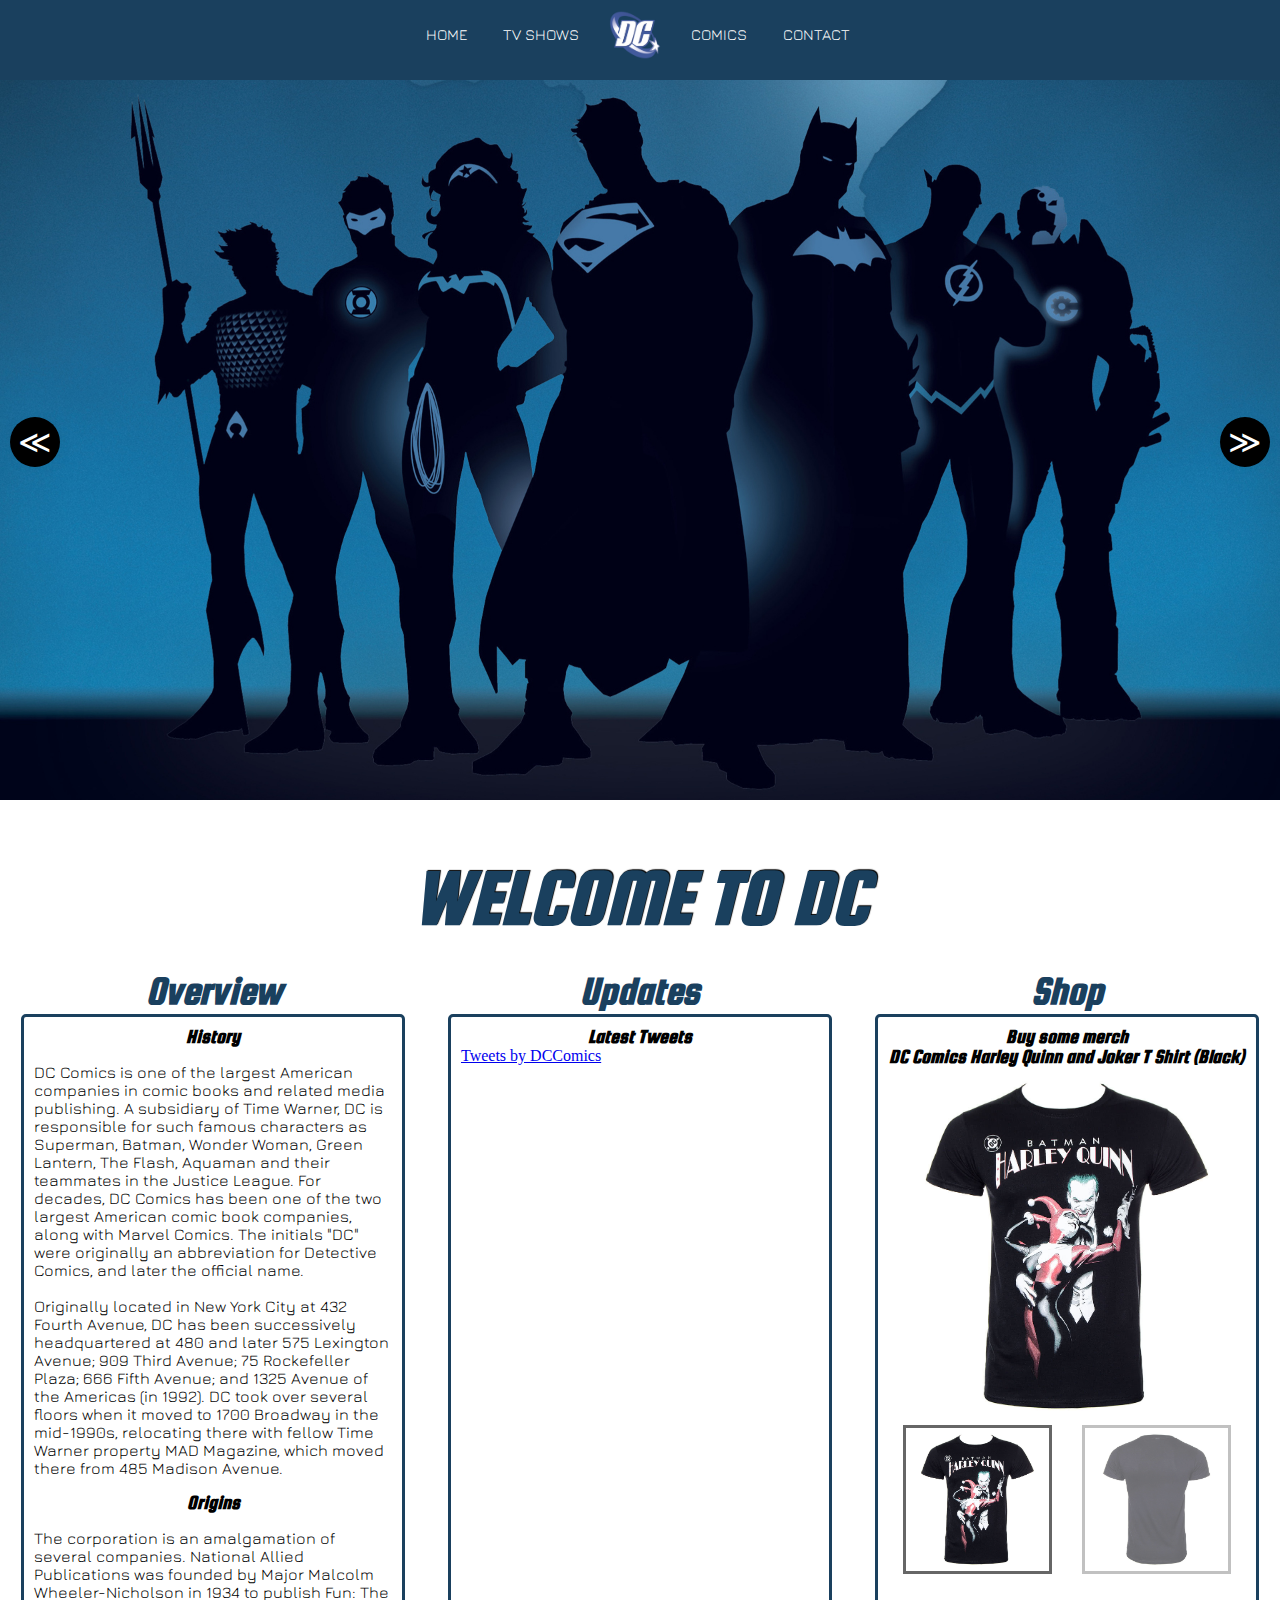
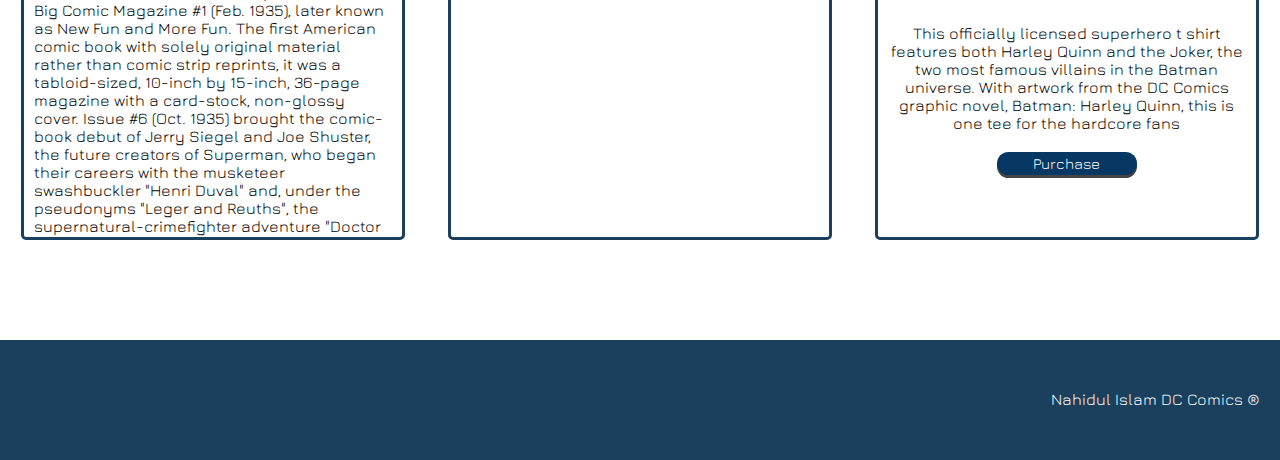
==== commit db938ecb: "added sketches to readme" ====
--- a/index.html
+++ b/index.html
@@ -1,5 +1,5 @@
 <!doctype html>
-<html>
+<html lang="en">
 
 <head>
     <title> DC Comics - Home </title>
@@ -10,15 +10,10 @@
     <!-- imported google fonts -->
     <link href="https://fonts.googleapis.com/css?family=Squada+One" rel="stylesheet">
     <link href="https://fonts.googleapis.com/css?family=Jura:400,700" rel="stylesheet">
-    <!-- main javascript -->
-    <script type="text/javascript" src="js/scriptfile.js"></script>
-    <!-- twitter widget javascript -->
-    <script async src="https://platform.twitter.com/widgets.js" charset="utf-8"></script>
     <meta charset="utf-8">
     <meta name="apple-mobile-web-app-capable" content="yes">
     <meta name="mobile-web-app-capable" content="yes">
     <meta name="viewport" content="width=device-width">
-    <meta http-equiv="Content-Type" content="text/html; charset=utf-8">
     <meta name="application-name" content="DC COMICS">
 </head>
 
@@ -30,7 +25,7 @@
 
             <li><a href="index.html" id="currentpage" class="currentpage">HOME</a></li>
             <li><a href="tvshows.html">TV SHOWS</a></li>
-            <li><img id="logo" class="logo" src="images/dclogo.png"></li>
+            <li><img id="logo" class="logo" src="images/dclogo.png" alt="nav logo"></li>
             <li><a href="comics.html">COMICS</a></li>
             <li><a href="contact.html">CONTACT</a></li>
             <!-- icon that allows nav to collapse -->
@@ -43,26 +38,30 @@
     <!-- banner for homepage -->
     <header class="homebanner">
 
-        <section id="homeimageslider">
+        <div id="homeimageslider">
 
             <!-- slideshow of images within the list -->
             <ul id="slidecontent">
 
-                <li><img src="images/homebanner/bannerhome2.jpg" alt=""></li>
-                <li><img src="images/homebanner/bannerhome.jpg" alt ""></li>
-                <li><img src="images/homebanner/bannerhome3.jpg" alt ""></li>
+                <li><img src="images/homebanner/bannerhome2.jpg" alt="banner pic 1"></li>
+                <li><img src="images/homebanner/bannerhome.jpg" alt="banner pic 2"></li>
+                <li><img src="images/homebanner/bannerhome3.jpg" alt="banner pic 3"></li>
 
             </ul>
 
-            <!-- Left and right buttons for image slider -->
-            <a id="prev" href="#">&#8810;</a>
-            <a id="next" href="#">&#8811;</a>
 
-        </section>
+            <aside>
+                <!-- Left and right buttons for image slider -->
+                <a id="prev" href="#">&#8810;</a>
+                <a id="next" href="#">&#8811;</a>
+            </aside>
 
-        <header>
+        </div>
+        <script src="js/homeslider.js"></script>
+
+        <article>
             <h1> WELCOME TO DC</h1>
-        </header>
+        </article>
 
     </header>
 
@@ -101,8 +100,12 @@
                 <h2>Updates</h2>
             </header>
             <article>
+                <h3>Latest Tweets</h3>
+
                 <!-- imports twitter timeline -->
                 <a class="twitter-timeline" href="https://twitter.com/DCComics?ref_src=twsrc%5Etfw">Tweets by DCComics</a>
+                <!-- twitter widget javascript -->
+                <script async src="https://platform.twitter.com/widgets.js" charset="utf-8"></script>
             </article>
         </section>
 
@@ -111,75 +114,42 @@
                 <h2>Shop</h2>
             </header>
             <article>
-                <section class = "shopitem">
-                    <h3>DC Comics Harley Quinn and Joker T Shirt (Black) </h3>
+                <h3> Buy some merch </h3>
 
+                <h3>DC Comics Harley Quinn and Joker T Shirt (Black) </h3>
 
-                    <div class="slider">
-                        <input type="radio" name="slide_switch" id="id1" checked="checked"/>
-                        <label for="id1">
-                        <img src="images/shop/item1.jpg" width="100" />
+                <!--image slider that uses radio buttons to display thumbnails -->
+                <div class="slider">
+                    <!-- show first image -->
+                    <input type="radio" name="slide_switch" id="id1" checked="checked" />
+                    <label for="id1">
+                        <img src="images/shop/item1.jpg" width="100" alt="item 1" />
                     </label>
-                        <img class="mainimgshop" src="images/shop/item1.jpg" width="20" />
+                    <img class="mainimgshop" src="images/shop/item1.jpg" width="20" alt="item 1" />
+                    <!--show second image-->
+                    <input type="radio" name="slide_switch" id="id2" />
+                    <label for="id2">
+                        <img class="mainimgshop" src="images/shop/item1.2.jpg" width="100" alt="item 1 back" />
+                    </label>
+                    <img src="images/shop/item1.2.jpg" alt="item 1 back" />
 
-                        <!--Lets show the second image by default on page load-->
-                        <input type="radio" name="slide_switch" id="id2"/>
-                        <label for="id2">
-                        <img class="mainimgshop" src="images/shop/item1.2.jpg" width="100" />
-                    </label>
-                        <img src="images/shop/item1.2.jpg" />
+                </div>
 
-                    </div>
+                <p class="shopiteminfo">This officially licensed superhero t shirt features both Harley Quinn and the Joker, the two most famous villains in the Batman universe. With artwork from the DC Comics graphic novel, Batman: Harley Quinn, this is one tee for the hardcore fans
+                </p>
 
-
-
-                    <p class="shopiteminfo">This officially licensed superhero t shirt features both Harley Quinn and the Joker, the two most famous villains in the Batman universe. With artwork from the DC Comics graphic novel, Batman: Harley Quinn, this is one tee for the hardcore fans
-                    </p>
-
-                    <a href='https://www.bluebanana.com/en/product/1021554/53/dc-comics-harley-quinn-and-joker-black-t-shirt?jssCart=8349cd3dd8fff0afc6599eb5ff81c785' id="buy">Purchase</a>
-
-                </section>
-                
-                <section class = "shopitem">
-                    <h3>DC Comics Harley Quinn and Joker T Shirt (Black) </h3>
-
-
-                    <div class="slider">
-                        <input type="radio" name="slide_switch" id="id3" checked="checked"/>
-                        <label for="id3">
-                        <img src="images/homebanner/bannerhome.jpg" width="100" />
-                    </label>
-                        <img class="mainimgshop" src="images/homebanner/bannerhome.jpg" width="20" />
-
-                        <!--Lets show the second image by default on page load-->
-                        <input type="radio" name="slide_switch" id="id4"/>
-                        <label for="id4">
-                        <img class="mainimgshop" src="images/dclogo.png" width="100" />
-                    </label>
-                        <img src="images/dclogo.png" />
-
-                    </div>
-
-
-
-                    <p class="shopiteminfo">This officially licensed superhero t shirt features both Harley Quinn and the Joker, the two most famous villains in the Batman universe. With artwork from the DC Comics graphic novel, Batman: Harley Quinn, this is one tee for the hardcore fans
-                    </p>
-
-                    <a href='https://www.bluebanana.com/en/product/1021554/53/dc-comics-harley-quinn-and-joker-black-t-shirt?jssCart=8349cd3dd8fff0afc6599eb5ff81c785' id="buy">Purchase</a>
-
-                </section>
-
+                <a href='https://www.bluebanana.com/en/product/1021554/53/dc-comics-harley-quinn-and-joker-black-t-shirt?jssCart=8349cd3dd8fff0afc6599eb5ff81c785' class="buy">Purchase</a>
 
             </article>
         </section>
 
     </main>
 
-    <!-- button that -->
-    <section class="backtotop">
-        <button onclick="topFunction()" href="#" id="backtotopbtn" title="Go to top">&#8679 </button>
-
-    </section>
+    <!-- button that takes user to top of the page when clicked -->
+    <aside class="backtotop">
+        <button id="backtotopbtn" title="Go to top">&#8679;</button>
+        <script src="js/scriptfile.js"></script>
+    </aside>
 
     <footer id="footer">
         <p>Nahidul Islam DC Comics ®</p>
--- a/css/styles.css
+++ b/css/styles.css
@@ -1,9 +1,9 @@
 @charset "UTF-8";
 
+/*get rid of any default margin*/
 
 body {
     margin: 0;
-
 }
 
 p {
@@ -11,9 +11,7 @@
 
 }
 
-#scrollButton {
-    text-align: center;
-}
+/*styling for navigation bar*/
 
 .mainnav {
     background-color: #1a405e;
@@ -27,13 +25,7 @@
     list-style-type: none;
     margin: 0;
     padding: 0;
-
-
-
-}
-
-
-
+}
 
 .mainnav ul li a {
     font-family: 'Jura', sans-serif;
@@ -46,8 +38,6 @@
 
 }
 
-
-
 .mainnav ul .navicon {
     display: none;
     top: 0;
@@ -57,6 +47,8 @@
 .mainnav .navicon:hover {
     display: block;
 }
+
+/*making logo fit the navbar*/
 
 .logo {
     height: 50px;
@@ -68,23 +60,51 @@
 
 
 
+/*styling for headings*/
+
+h1 {
+    font-family: 'Squada One', cursive;
+    text-align: center;
+    color: #1a405e;
+    text-shadow: 1px -1px 1px rgba(0, 0, 0, 1);
+    font-style: oblique;
+    line-height: 1;
+}
+
+h2 {
+    font-family: 'Squada One', cursive;
+    text-align: center;
+    color: #1a405e;
+    font-style: oblique;
+    line-height: 1;
+
+}
+
+h3 {
+    font-family: 'Squada One', cursive;
+    text-align: center;
+    color: #1a405e;
+    line-height: 1;
+    margin: 0;
+}
 
 
 /*--------------------------------------------------------------------------*/
 
+/*breakpoint for larger screen size devices*/
+
 @media screen and (min-width: 651px) {
-    /*breakpoint for larger screen size devices*/
+
+    /*to make the navbar stick to the top of the browser window */
     .sticky {
         position: fixed;
         top: 0;
         width: 100%;
-
-
-    }
-
+    }
+
+    /*to stop the image slider from being overlapped by the navbar when scrolling back up*/
     .sticky + header {
         padding-top: 77px;
-
     }
 
     .mainnav {
@@ -93,16 +113,12 @@
 
     .mainnav ul li {
         display: inline-block;
-
-
     }
 
 
     .mainnav ul li a:hover {
         color: black;
         background-color: #d1e8ff;
-
-
     }
 
 
@@ -113,90 +129,72 @@
         padding-bottom: 100%;
         color: white;
         line-height: 60px;
-
-
-    }
-
-
-
-
-
+    }
+
+    /*make font sizes bigger for larger screens*/
     h1 {
         font-size: 80px;
     }
 
-
     h2 {
         font-size: 40px;
-
     }
 
     .homearticle header {
         margin-bottom: -30px;
-
-    }
-
+    }
+
+    /*using flexbox to make sections in the article appear in a row*/
     .homearticle {
         display: flex;
         flex-direction: row;
         margin-top: -20px;
     }
 
-
-
-
-
     .homebanner h1 {
         margin-bottom: 20px;
-
-    }
-
+    }
+
+    /*giving the sections in the article a equal width*/
     .homearticle .left-col,
     .right-col,
     .cent-col {
         width: 30%;
         margin: auto;
-
-
-    }
-
-
+    }
+
+    /*setting a height for each sections articles*/
     .homearticle .left-col article,
     .right-col article,
     .cent-col article {
         height: 800px;
-
-
-
-
-    }
-
-
-
+    }
+
+    /*padding to stop button from overlapping the footer*/
     #backtotopbtn {
         bottom: 100px;
     }
 
-
 }
 
 /*--------------------------------------------------------------------------*/
 
 /*--------------------------------------------------------------------------*/
 
+/*breakpoint for smaller screen sizes*/
+
 @media screen and (max-width: 650px) {
-    /*breakpoint for smaller screen sizes*/
+
+    /*stopping links from the navbar from being displayed */
     .mainnav ul li a {
         display: none;
-
-
     }
 
     .navicon {
         color: #ffffff;
-
-    }
-
+    }
+
+    /*making the sections in the article appear in a column using flex*/
     .homearticle {
         display: flex;
         flex-direction: column;
@@ -207,59 +205,45 @@
     .right-col article,
     .cent-col article {
         height: 300px;
-
-
-
-
     }
 
     .homearticle {
         margin: 20px;
         margin-top: -10px;
-
-
-    }
-
+    }
+
+    /*styling for collapsed nav*/
     .mainnav a.navicon {
         float: left;
         display: block;
         height: 40px;
         color: white;
-
-    }
-
+    }
+
+    /*changing the color of the link to show what page the user is on*/
     .currentpage {
         background-color: black;
         color: white;
-
-    }
+    }
+
+    /*hover effect applied to all list items except from navicon*/
     .mainnav ul li:hover:not(:last-child) {
         background-color: grey;
         color: black;
     }
 
-
     .mainnav.responsivenav {
         position: relative;
-
-
-
-
-
     }
 
     .mainnav.responsivenav ul {
         top: 0;
         margin-top: 0;
-
-    }
+    }
+
     .mainnav.responsivenav ul li a.navicon {
         position: absolute;
         top: 0;
-
-
-
-
     }
 
     .mainnav.responsivenav ul li a {
@@ -267,25 +251,18 @@
         display: block;
         text-align: right;
         height: 40px;
-
-
-
-
-
-
-
-
-    }
-
+    }
+
+    /*hiding the image logo*/
     #logo {
         display: none;
     }
 
     h1 {
         font-size: 40px;
-
-    }
-
+    }
+
+    /*making each section of the article fit the whole screen width*/
     .homearticle .left-col,
     .right-col,
     .cent-col {
@@ -296,26 +273,11 @@
         bottom: 120px;
     }
 
-
-
-
 }
 
 /*--------------------------------------------------------------------------*/
 
-.imagesliderhome {
-    margin-bottom: 200px;
-    width: 100%;
-}
-
-.banner {
-    width: 100%;
-    position: absolute;
-}
-
-.content p {
-    margin-top: 500px;
-}
+/*styling for footer*/
 
 footer {
     margin-top: 100px;
@@ -334,16 +296,15 @@
     margin-top: 30px;
 }
 
+/*styling for image slider*/
 
 #homeimageslider {
     position: relative;
     overflow: hidden;
     margin-bottom: 0px;
-
-
-
-
-}
+}
+
+/*adding transition between images*/
 
 #homeimageslider ul {
     position: relative;
@@ -353,28 +314,23 @@
     padding: 0;
     margin: 0;
     transition: all 750ms ease;
-
-
-
-
-
-}
+}
+
+/*to ensure images fill the holder*/
 
 #homeimageslider li {
     position: relative;
     height: 100%;
     width: calc(100vw);
     float: left;
-
-
 }
 
 #homeimageslider img {
     width: 100%;
     height: 100%;
-
-
-}
+}
+
+/*styling image slider buttons */
 
 #prev,
 #next {
@@ -391,17 +347,14 @@
     top: 50%;
     transform: translateY(-50%);
     transition: all 150ms ease;
-
 }
 
 #prev:hover {
     background-color: rgba(0, 0, 0, 0.5);
-    text-shadow: 0;
 }
 
 #next:hover {
     background-color: rgba(0, 0, 0, 0.5);
-    text-shadow: 0;
 }
 
 
@@ -409,63 +362,23 @@
     left: 10px;
 }
 
-
 #next {
     right: 10px;
 }
 
-
-
-h1 {
-    font-family: 'Squada One', cursive;
-    text-align: center;
-    color: #1a405e;
-    text-shadow: 1px -1px 1px rgba(0, 0, 0, 1);
-    font-style: oblique;
-    line-height: 1;
-}
-
-h2 {
-    font-family: 'Squada One', cursive;
-    text-align: center;
-    color: #1a405e;
-    text-shadow: 1px rgba(0, 0, 0, 1);
-    font-style: oblique;
-    line-height: 1;
-
-}
-
-h3 {
-    font-family: 'Squada One', cursive;
-    text-align: center;
-    color: #1a405e;
-    text-shadow: 1px rgba(0, 0, 0, 1);
-    line-height: 1;
-    margin: 0;
-
-
-
-}
-
+/*giving the split article a border*/
 
 .homearticle .left-col,
 .right-col,
 .cent-col {
-
     box-sizing: border-box;
-
-
 }
 
 .homearticle h3 {
     color: black;
     font-style: italic;
     font-size: 20px;
-
-}
-
-
-
+}
 
 .homearticle .left-col article,
 .right-col article,
@@ -475,10 +388,9 @@
     padding: 10px;
     border-radius: 5px;
     overflow: auto;
-
-
-
-}
+}
+
+/*styling for back to top button*/
 
 #backtotopbtn {
     position: fixed;
@@ -495,18 +407,17 @@
     text-decoration: none;
     transform: translateY(-50%);
     transition: all 150ms ease;
-
-
-
+    display: none;
 }
 
 #backtotopbtn:hover {
     background-color: #555;
 }
 
-#buy {
+/*styling for purchase button*/
+
+.buy {
     background: #073763;
-    background: -webkit-linear-gradient(#073763, #3d85c6);
     border-radius: 1000px;
     box-shadow: 0 3px #444444;
     padding: 3px 30px;
@@ -523,27 +434,21 @@
 
 }
 
-#buy:hover {
+.buy:hover {
     background: grey;
 }
 
-
-
-/*Time for the CSS*/
+/*using flex to make thumbnails responsive*/
 
 .slider {
     margin: 0 auto;
     display: flex;
     width: 100%;
-    /*Same as width of the large image*/
     position: relative;
     padding-top: 20%;
-    /*Instead of height we will use padding*/
-    /*Lets add a shadow*/
-}
-
-
-/*Last thing remaining is to add transitions*/
+}
+
+/*transitions for switching between images*/
 
 .slider > img {
     width: inherit;
@@ -557,10 +462,9 @@
     display: none;
 }
 
-
+/*stying the thumbnails*/
 
 .slider label {
-    /*Lets add some spacing for the thumbnails*/
     margin: 18px 0 0 18px;
     border: 3px solid #999;
     margin: 0 auto;
@@ -571,8 +475,6 @@
     width: 40%;
     margin-top: 80%;
     margin-bottom: 50px;
-
-    /*Default style = low opacity*/
     opacity: 0.6;
 }
 
@@ -583,42 +485,29 @@
 }
 
 .slider label img {
-
     margin: 0 auto;
     width: 100%;
     height: 100%;
-
-}
-
-/*Time to add the click effects*/
+}
+
+/*increase opacity for when thumbnail is clicked*/
 
 .slider input[name='slide_switch']:checked + label {
     border-color: #666;
     opacity: 1;
 }
 
-/*Clicking any thumbnail now should change its opacity(style)*/
-
-/*Time to work on the main images*/
+
+/*changing the opacity of thumbnails*/
 
 .slider input[name='slide_switch'] ~ img {
     opacity: 0;
     transform: scale(1.1);
 }
 
-/*That hides all main images at a 110% size
-On click the images will be displayed at normal size to complete the effect
-*/
+/*transition effect when switching between images*/
 
 .slider input[name='slide_switch']:checked + label + img {
     opacity: 1;
     transform: scale(1);
 }
-
-/*Clicking on any thumbnail now should activate the image related to it*/
-
-/*We are done :)*/
-
-.shopitem {
-    margin-bottom: 50px;
-}
